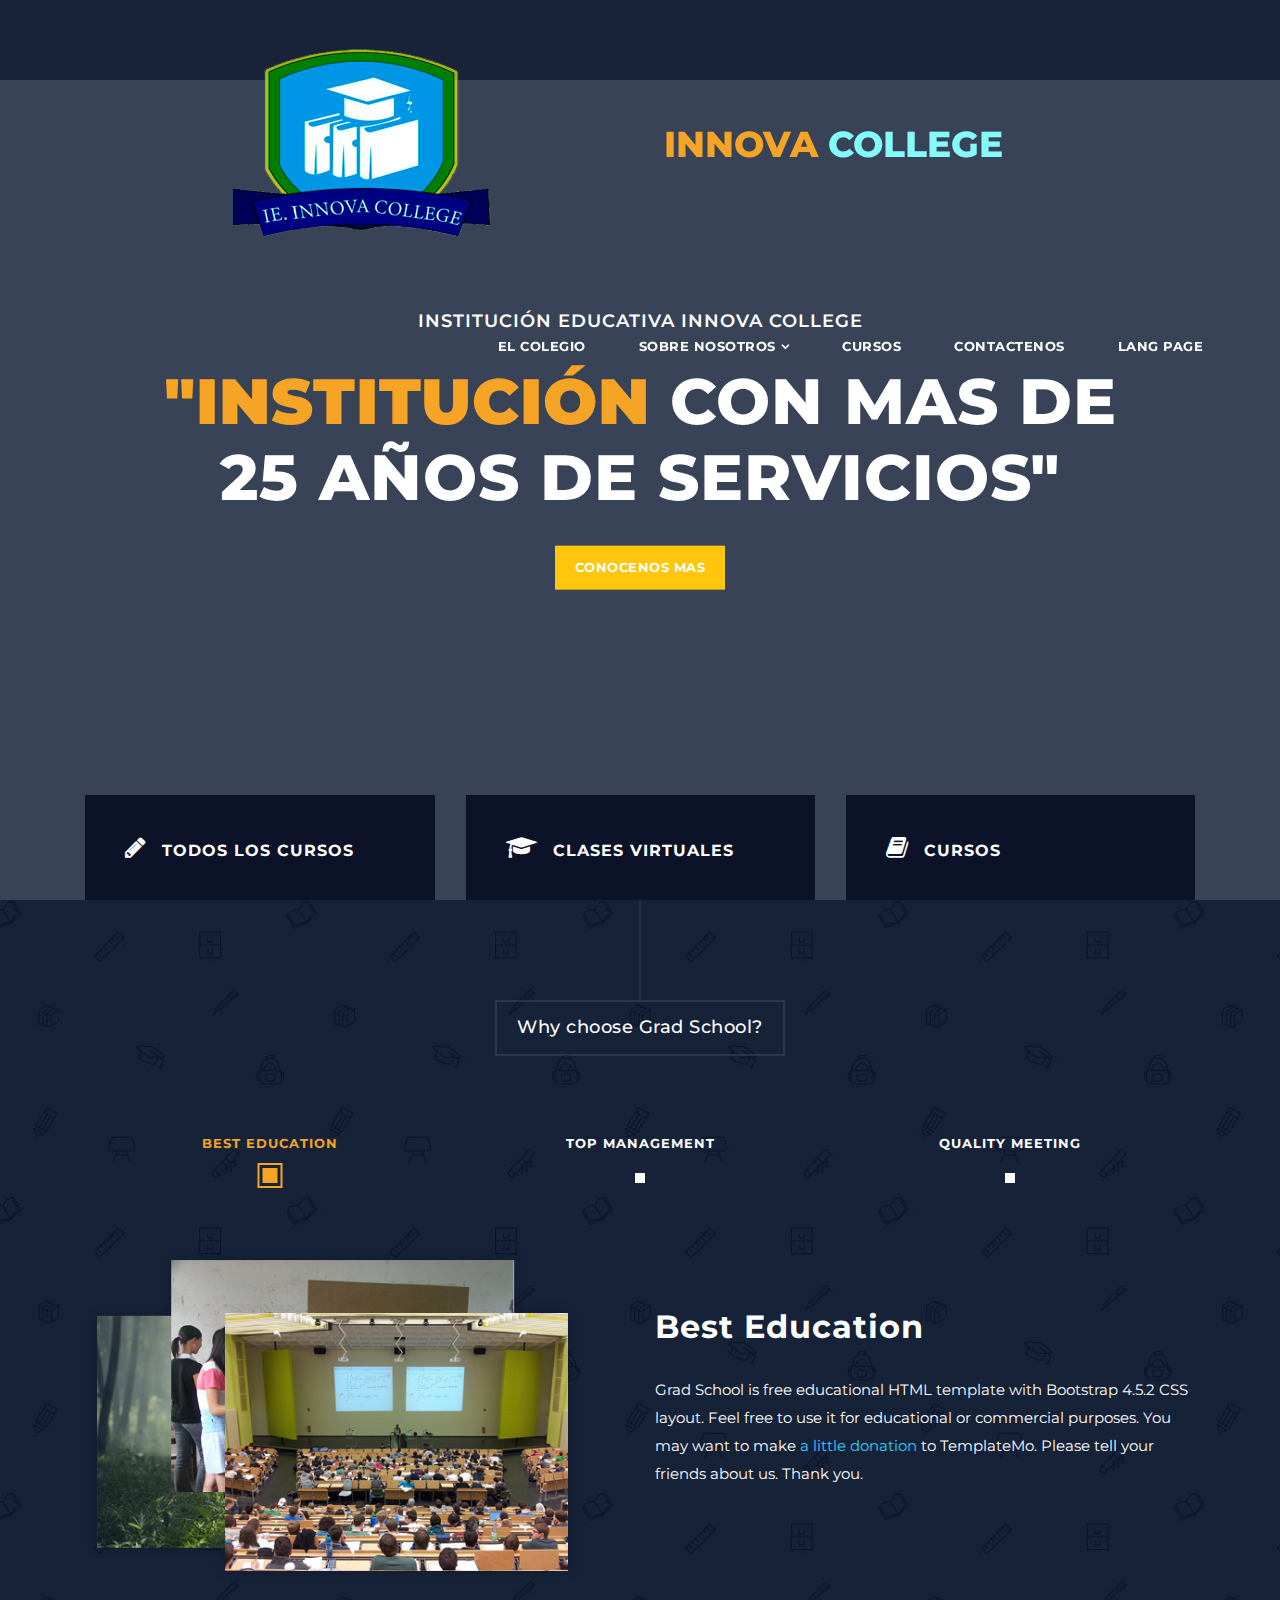
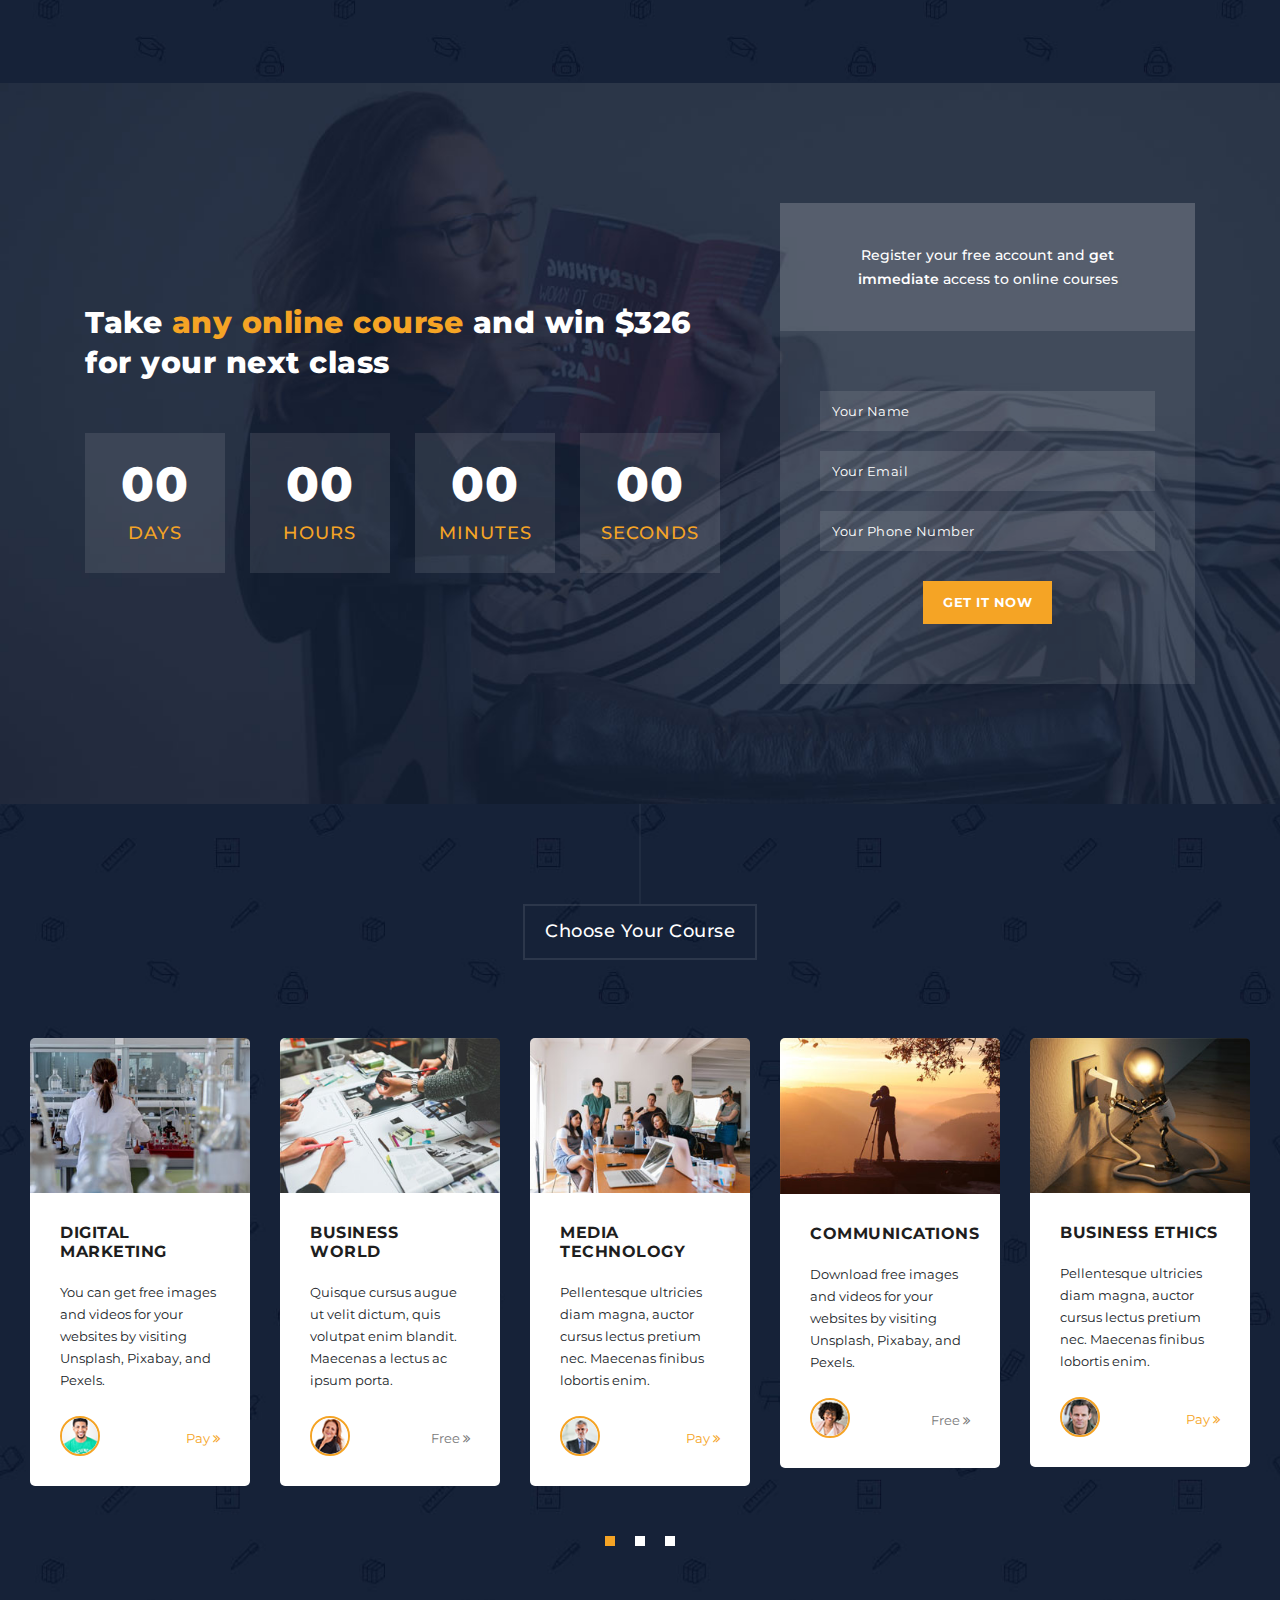
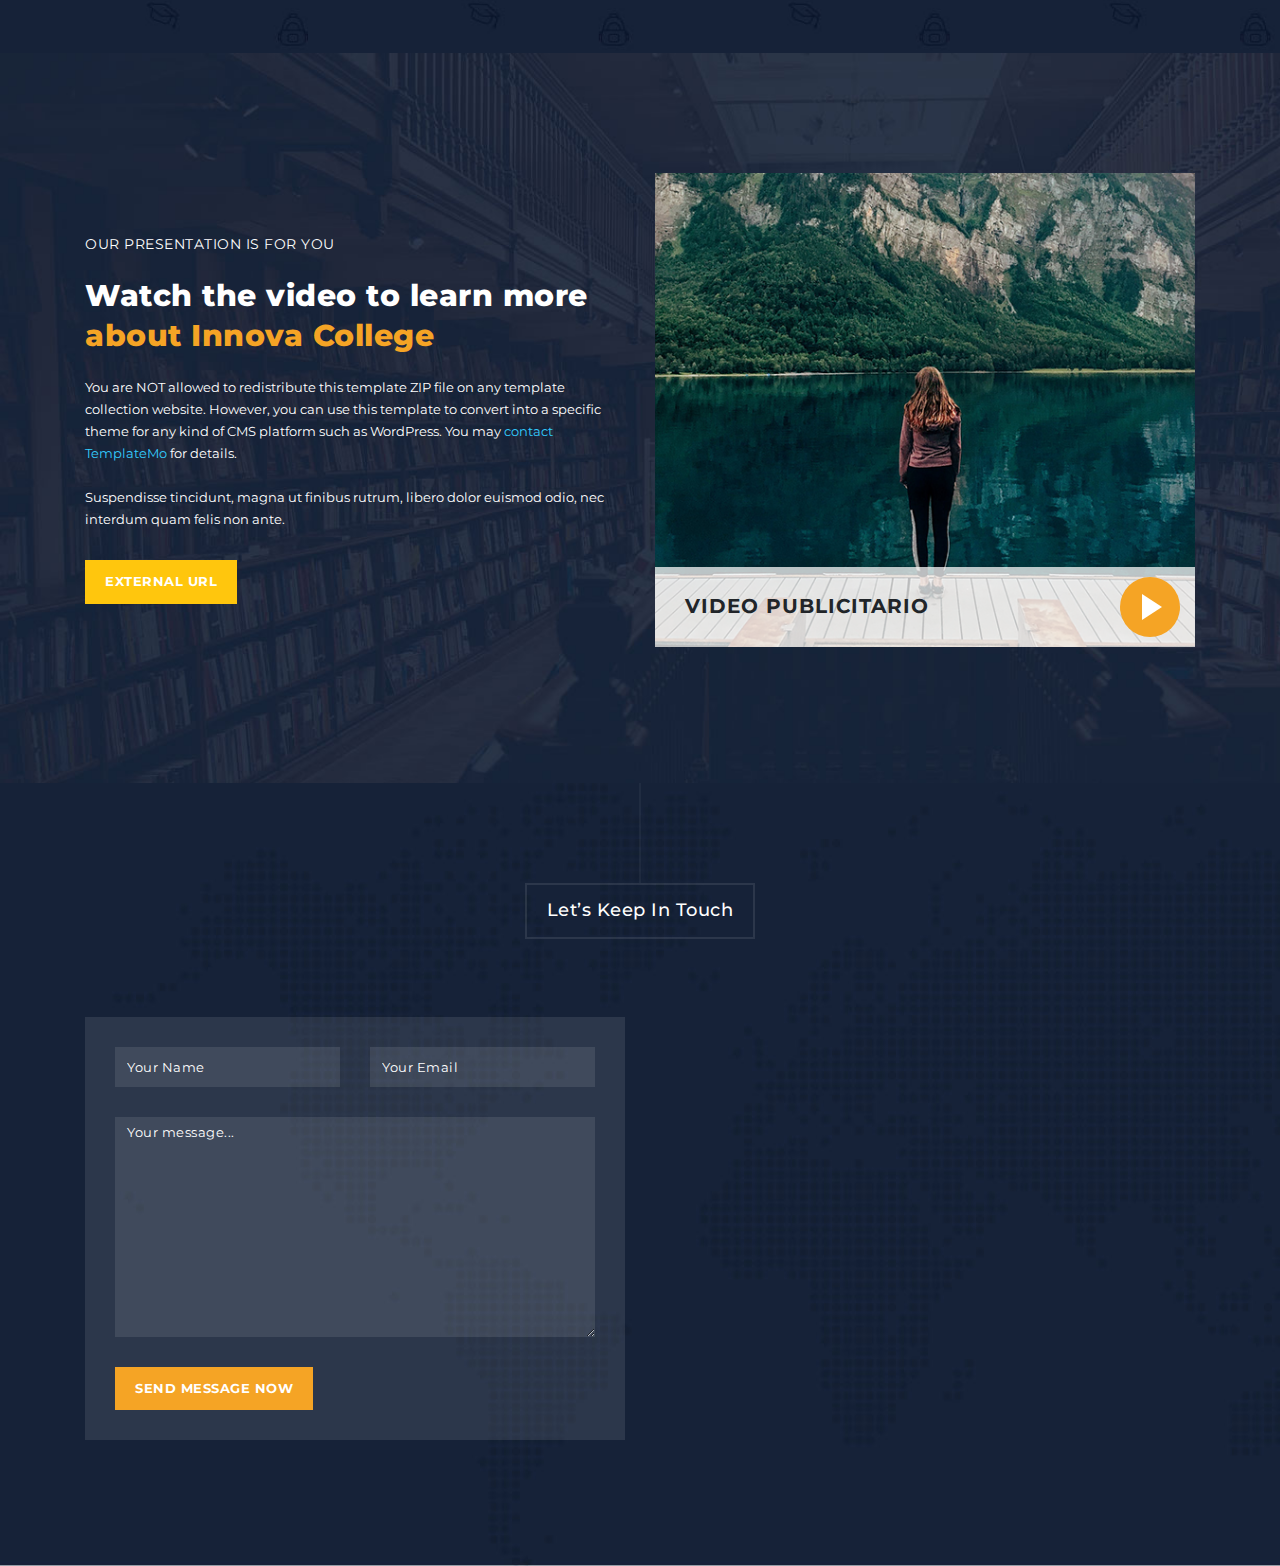
==== gradschool-main/index.html @ b99fb505 "versio1" ====
<!DOCTYPE html>
<html lang="es">

  <head>

    <meta charset="utf-8">
    <meta name="viewport" content="width=device-width, initial-scale=1, shrink-to-fit=no">
    <meta name="description" content="">
    <meta name="author" content="">
    <link href="https://fonts.googleapis.com/css?family=Montserrat:100,200,300,400,500,600,700,800,900" rel="stylesheet">

    <title>Innova College</title>
    
    <!-- Bootstrap core CSS -->
    <link href="vendor/bootstrap/css/bootstrap.min.css" rel="stylesheet">

    <!-- Additional CSS Files -->
    <link rel="stylesheet" href="assets/css/fontawesome.css">
    <link rel="stylesheet" href="assets/css/templatemo-grad-school.css">
    <link rel="stylesheet" href="assets/css/owl.css">
    <link rel="stylesheet" href="assets/css/lightbox.css">
<!--
    
TemplateMo 557 Grad School

https://templatemo.com/tm-557-grad-school

-->
  </head>

<body>

   
  <!--header-->
  <header class="main-header clearfix" role="header">
    <div class="logo">
      <img src="assets/images/logo.png" alt="logo" class="nav-brand">
      <a href="ProyeColegioInnova\index.html"><em>Innova</em> college</a>
    </div>
    <a href="#menu" class="menu-link"><i class="fa fa-bars"></i></a>
    <nav id="menu" class="main-nav" role="navigation">
      <ul class="main-menu">
        <li><a href="#section1">EL COLEGIO</a></li>
        <li class="has-submenu"><a href="#section2">SOBRE NOSOTROS</a>
          <ul class="sub-menu">
            <li><a href="#section2">¿QUIENES SOMOS?</a></li>
            <li><a href="#section3">¿QUE HACEMOS?</a></li>
            <li><a href="#section3">¿COMO FUNCIONA?</a></li>
            <li><a href="https://templatemo.com/about" rel="sponsored" class="external">OTROS</a></li>
          </ul>
        </li>
        <li><a href="#section4">CURSOS</a></li>
        <!-- <li><a href="#section5">Video</a></li> -->
        <li><a href="#section6">CONTACTENOS</a></li> 
        <li><a href="https://innnocollege.activehosted.com/admin/index.php?error_mesg=timeout&redir=aHR0cHM6Ly9pbm5ub2NvbGxlZ2UuYWN0aXZlaG9zdGVkLmNvbS9hcHAvZ2V0dGluZy1zdGFydGVk" class="external">Lang Page </a></li>
      </ul>
    </nav>
  </header>

  <!-- ***** Main Banner Area Start ***** -->
  <section class="section main-banner" id="top" data-section="section1">
      <video autoplay muted loop id="bg-video">
          <source src="assets/images/course-video.mp4" type="video/mp4" />
      </video>

      <div class="video-overlay header-text">
          <div class="caption">
              <h6>INSTITUCIÓN EDUCATIVA INNOVA COLLEGE</h6>
              <h2><em>"INSTITUCIÓN </em> con mas de 25 años de servicios"</h2>
              <div class="main-button">
                  <div class="scroll-to-section"><a href="#section2">Conocenos mas</a></div>
              </div>
          </div>
      </div>
  </section>
  <!-- ***** Main Banner Area End ***** -->


  <section class="features">
    <div class="container">
      <div class="row">
        <div class="col-lg-4 col-12">
          <div class="features-post">
            <div class="features-content">
              <div class="content-show">
                <h4><i class="fa fa-pencil"></i>Todos los Cursos</h4>
              </div>
              <div class="content-hide">
                <p>Curabitur id eros vehicula, tincidunt libero eu, lobortis mi. In mollis eros a posuere imperdiet. Donec maximus elementum ex. Cras convallis ex rhoncus, laoreet libero eu, vehicula libero.</p>
                <p class="hidden-sm">Curabitur id eros vehicula, tincidunt libero eu, lobortis mi. In mollis eros a posuere imperdiet.</p>
                <div class="scroll-to-section"><a href="#section2">Mas Información</a></div>
            </div>
            </div>
          </div>
        </div>
        <div class="col-lg-4 col-12">
          <div class="features-post second-features">
            <div class="features-content">
              <div class="content-show">
                <h4><i class="fa fa-graduation-cap"></i>Clases Virtuales</h4>
              </div>
              <div class="content-hide">
                <p>Curabitur id eros vehicula, tincidunt libero eu, lobortis mi. In mollis eros a posuere imperdiet. Donec maximus elementum ex. Cras convallis ex rhoncus, laoreet libero eu, vehicula libero.</p>
                <p class="hidden-sm">Curabitur id eros vehicula, tincidunt libero eu, lobortis mi. In mollis eros a posuere imperdiet.</p>
                <div class="scroll-to-section"><a href="#section3">Detalles</a></div>
            </div>
            </div>
          </div>
        </div>
        <div class="col-lg-4 col-12">
          <div class="features-post third-features">
            <div class="features-content">
              <div class="content-show">
                <h4><i class="fa fa-book"></i>Cursos</h4>
              </div>
              <div class="content-hide">
                <p>Curabitur id eros vehicula, tincidunt libero eu, lobortis mi. In mollis eros a posuere imperdiet. Donec maximus elementum ex. Cras convallis ex rhoncus, laoreet libero eu, vehicula libero.</p>
                <p class="hidden-sm">Curabitur id eros vehicula, tincidunt libero eu, lobortis mi. In mollis eros a posuere imperdiet.</p>
                <div class="scroll-to-section"><a href="#section4">Leer mas</a></div>
            </div>
            </div>
          </div>
        </div>
      </div>
    </div>
  </section>

  <section class="section why-us" data-section="section2">
    <div class="container">
      <div class="row">
        <div class="col-md-12">
          <div class="section-heading">
            <h2>Why choose Grad School?</h2>
          </div>
        </div>
        <div class="col-md-12">
          <div id='tabs'>
            <ul>
              <li><a href='#tabs-1'>Best Education</a></li>
              <li><a href='#tabs-2'>Top Management</a></li>
              <li><a href='#tabs-3'>Quality Meeting</a></li>
            </ul>
            <section class='tabs-content'>
              <article id='tabs-1'>
                <div class="row">
                  <div class="col-md-6">
                    <img src="assets/images/choose-us-image-01.png" alt="">
                  </div>
                  <div class="col-md-6">
                    <h4>Best Education</h4>
                    <p>Grad School is free educational HTML template with Bootstrap 4.5.2 CSS layout. Feel free to use it for educational or commercial purposes. You may want to make <a href="https://paypal.me/templatemo" target="_parent" rel="sponsored">a little donation</a> to TemplateMo. Please tell your friends about us. Thank you.</p>
                  </div>
                </div>
              </article>
              <article id='tabs-2'>
                <div class="row">
                  <div class="col-md-6">
                    <img src="assets/images/choose-us-image-02.png" alt="">
                  </div>
                  <div class="col-md-6">
                    <h4>Top Level</h4>
                    <p>You can modify this HTML layout by editing contents and adding more pages as you needed. Since this template has options to add dropdown menus, you can put many HTML pages.</p> 
                    <p>Suspendisse tincidunt, magna ut finibus rutrum, libero dolor euismod odio, nec interdum quam felis non ante.</p>
                  </div>
                </div>
              </article>
              <article id='tabs-3'>
                <div class="row">
                  <div class="col-md-6">
                    <img src="assets/images/choose-us-image-03.png" alt="">
                  </div>
                  <div class="col-md-6">
                    <h4>Quality Meeting</h4>
                    <p>You are NOT allowed to redistribute this template ZIP file on any template collection website. However, you can use this template to convert into a specific theme for any kind of CMS platform such as WordPress. For more information, you shall <a rel="nofollow" href="https://templatemo.com/contact" target="_parent">contact TemplateMo</a> now.</p>
                  </div>
                </div>
              </article>
            </section>
          </div>
        </div>
      </div>
    </div>
  </section>

  <section class="section coming-soon" data-section="section3">
    <div class="container">
      <div class="row">
        <div class="col-md-7 col-xs-12">
          <div class="continer centerIt">
            <div>
              <h4>Take <em>any online course</em> and win $326 for your next class</h4>
              <div class="counter">

                <div class="days">
                  <div class="value">00</div>
                  <span>Days</span>
                </div>

                <div class="hours">
                  <div class="value">00</div>
                  <span>Hours</span>
                </div>

                <div class="minutes">
                  <div class="value">00</div>
                  <span>Minutes</span>
                </div>

                <div class="seconds">
                  <div class="value">00</div>
                  <span>Seconds</span>
                </div>

              </div>
            </div>
          </div>
        </div>
        <div class="col-md-5">
          <div class="right-content">
            <div class="top-content">
              <h6>Register your free account and <em>get immediate</em> access to online courses</h6>
            </div>
            <form id="contact" action="" method="get">
              <div class="row">
                <div class="col-md-12">
                  <fieldset>
                    <input name="name" type="text" class="form-control" id="name" placeholder="Your Name" required="">
                  </fieldset>
                </div>
                <div class="col-md-12">
                  <fieldset>
                    <input name="email" type="text" class="form-control" id="email" placeholder="Your Email" required="">
                  </fieldset>
                </div>
                <div class="col-md-12">
                  <fieldset>
                    <input name="phone-number" type="text" class="form-control" id="phone-number" placeholder="Your Phone Number" required="">
                  </fieldset>
                </div>
                <div class="col-md-12">
                  <fieldset>
                    <button type="submit" id="form-submit" class="button">Get it now</button>
                  </fieldset>
                </div>
              </div>
            </form>
          </div>
        </div>
      </div>
    </div>
  </section>

  <section class="section courses" data-section="section4">
    <div class="container-fluid">
      <div class="row">
        <div class="col-md-12">
          <div class="section-heading">
            <h2>Choose Your Course</h2>
          </div>
        </div>
        <div class="owl-carousel owl-theme">
          <div class="item">
            <img src="assets/images/courses-01.jpg" alt="Course #1">
            <div class="down-content">
              <h4>Digital Marketing</h4>
              <p>You can get free images and videos for your websites by visiting Unsplash, Pixabay, and Pexels.</p>
              <div class="author-image">
                <img src="assets/images/author-01.png" alt="Author 1">
              </div>
              <div class="text-button-pay">
                <a href="#">Pay <i class="fa fa-angle-double-right"></i></a>
              </div>
            </div>
          </div>
          <div class="item">
            <img src="assets/images/courses-02.jpg" alt="Course #2">
            <div class="down-content">
              <h4>Business World</h4>
              <p>Quisque cursus augue ut velit dictum, quis volutpat enim blandit. Maecenas a lectus ac ipsum porta.</p>
              <div class="author-image">
                <img src="assets/images/author-02.png" alt="Author 2">
              </div>
              <div class="text-button-free">
                <a href="#">Free <i class="fa fa-angle-double-right"></i></a>
              </div>
            </div>
          </div>
          <div class="item">
            <img src="assets/images/courses-03.jpg" alt="Course #3">
            <div class="down-content">
              <h4>Media Technology</h4>
              <p>Pellentesque ultricies diam magna, auctor cursus lectus pretium nec. Maecenas finibus lobortis enim.</p>
              <div class="author-image">
                <img src="assets/images/author-03.png" alt="Author 3">
              </div>
              <div class="text-button-pay">
                <a href="#">Pay <i class="fa fa-angle-double-right"></i></a>
              </div>
            </div>
          </div>
          <div class="item">
            <img src="assets/images/courses-04.jpg" alt="Course #4">
            <div class="down-content">
              <h4>Communications</h4>
              <p>Download free images and videos for your websites by visiting Unsplash, Pixabay, and Pexels.</p>
              <div class="author-image">
                <img src="assets/images/author-04.png" alt="Author 4">
              </div>
              <div class="text-button-free">
                <a href="#">Free <i class="fa fa-angle-double-right"></i></a>
              </div>
            </div>
          </div>
          <div class="item">
            <img src="assets/images/courses-05.jpg" alt="">
            <div class="down-content">
              <h4>Business Ethics</h4>
              <p>Pellentesque ultricies diam magna, auctor cursus lectus pretium nec. Maecenas finibus lobortis enim.</p>
              <div class="author-image">
                <img src="assets/images/author-05.png" alt="">
              </div>
              <div class="text-button-pay">
                <a href="#">Pay <i class="fa fa-angle-double-right"></i></a>
              </div>
            </div>
          </div>
          <div class="item">
            <img src="assets/images/courses-01.jpg" alt="">
            <div class="down-content">
              <h4>Photography</h4>
              <p>Quisque cursus augue ut velit dictum, quis volutpat enim blandit. Maecenas a lectus ac ipsum porta.</p>
              <div class="author-image">
                <img src="assets/images/author-01.png" alt="">
              </div>
              <div class="text-button-free">
                <a href="#">Free <i class="fa fa-angle-double-right"></i></a>
              </div>
            </div>
          </div>
          <div class="item">
            <img src="assets/images/courses-02.jpg" alt="">
            <div class="down-content">
              <h4>Web Development</h4>
              <p>Pellentesque ultricies diam magna, auctor cursus lectus pretium nec. Maecenas finibus lobortis enim.</p>
              <div class="author-image">
                <img src="assets/images/author-02.png" alt="">
              </div>
              <div class="text-button-free">
                <a href="#">Free <i class="fa fa-angle-double-right"></i></a>
              </div>
            </div>
          </div>
          <div class="item">
            <img src="assets/images/courses-03.jpg" alt="">
            <div class="down-content">
              <h4>Learn HTML CSS</h4>
              <p>You can get free images and videos for your websites by visiting Unsplash, Pixabay, and Pexels.</p>
              <div class="author-image">
                <img src="assets/images/author-03.png" alt="">
              </div>
              <div class="text-button-pay">
                <a href="#">Pay <i class="fa fa-angle-double-right"></i></a>
              </div>
            </div>
          </div>
          <div class="item">
            <img src="assets/images/courses-04.jpg" alt="">
            <div class="down-content">
              <h4>Social Media</h4>
              <p>Pellentesque ultricies diam magna, auctor cursus lectus pretium nec. Maecenas finibus lobortis enim.</p>
              <div class="author-image">
                <img src="assets/images/author-04.png" alt="">
              </div>
              <div class="text-button-pay">
                <a href="#">Pay <i class="fa fa-angle-double-right"></i></a>
              </div>
            </div>
          </div>
          <div class="item">
            <img src="assets/images/courses-05.jpg" alt="">
            <div class="down-content">
              <h4>Digital Arts</h4>
              <p>Quisque cursus augue ut velit dictum, quis volutpat enim blandit. Maecenas a lectus ac ipsum porta.</p>
              <div class="author-image">
                <img src="assets/images/author-05.png" alt="">
              </div>
              <div class="text-button-free">
                <a href="#">Free <i class="fa fa-angle-double-right"></i></a>
              </div>
            </div>
          </div>
          <div class="item">
            <img src="assets/images/courses-01.jpg" alt="">
            <div class="down-content">
              <h4>Media Streaming</h4>
              <p>Pellentesque ultricies diam magna, auctor cursus lectus pretium nec. Maecenas finibus lobortis enim.</p>
              <div class="author-image">
                <img src="assets/images/author-01.png" alt="">
              </div>
              <div class="text-button-pay">
                <a href="#">Pay <i class="fa fa-angle-double-right"></i></a>
              </div>
            </div>
          </div>
        </div>
      </div>
    </div>
  </section>
  

  <section class="section video" data-section="section5">
    <div class="container">
      <div class="row">
        <div class="col-md-6 align-self-center">
          <div class="left-content">
            <span>our presentation is for you</span>
            <h4>Watch the video to learn more <em>about Innova College</em></h4>
            <p>You are NOT allowed to redistribute this template ZIP file on any template collection website. However, you can use this template to convert into a specific theme for any kind of CMS platform such as WordPress. You may <a rel="nofollow" href="https://templatemo.com/contact" target="_parent">contact TemplateMo</a> for details.
            <br><br>Suspendisse tincidunt, magna ut finibus rutrum, libero dolor euismod odio, nec interdum quam felis non ante.</p>
            <div class="main-button"><a rel="nofollow" href="https://fb.com/templatemo" target="_parent">External URL</a></div>
          </div>
        </div>
        <div class="col-md-6">
          <article class="video-item">
            <div class="video-caption">
              <h4>Video Publicitario</h4>
            </div>
            <figure>
              <a href="assets/images/cole-video.mp4" type="video/mp4" class="play"><img src="assets/images/main-thumb.png"></a>
            </figure>
          </article>
        </div>
      </div>
    </div>
  </section>

  <section class="section contact" data-section="section6">
    <div class="container">
      <div class="row">
        <div class="col-md-12">
          <div class="section-heading">
            <h2>Let’s Keep In Touch</h2>
          </div>
        </div>
        <div class="col-md-6">
        
        <!-- Do you need a working HTML contact-form script?
                	
                    Please visit https://templatemo.com/contact page -->
                    
          <form id="contact" action="" method="post">
            <div class="row">
              <div class="col-md-6">
                  <fieldset>
                    <input name="name" type="text" class="form-control" id="name" placeholder="Your Name" required="">
                  </fieldset>
                </div>
                <div class="col-md-6">
                  <fieldset>
                    <input name="email" type="text" class="form-control" id="email" placeholder="Your Email" required="">
                  </fieldset>
                </div>
              <div class="col-md-12">
                <fieldset>
                  <textarea name="message" rows="6" class="form-control" id="message" placeholder="Your message..." required=""></textarea>
                </fieldset>
              </div>
              <div class="col-md-12">
                <fieldset>
                  <button type="submit" id="form-submit" class="button">Send Message Now</button>
                </fieldset>
              </div>
            </div>
          </form>
        </div>
        <div class="col-md-6">
          <div id="map">
            <iframe src="https://maps.google.com/maps?q=Av.+L%C3%BAcio+Costa,+Rio+de+Janeiro+-+RJ,+Brazil&t=&z=13&ie=UTF8&iwloc=&output=embed" width="100%" height="422px" frameborder="0" style="border:0" allowfullscreen></iframe>
          </div>
        </div>
      </div>
    </div>
  </section>


  <!-- Scripts -->
  <!-- Bootstrap core JavaScript -->
    <script src="vendor/jquery/jquery.min.js"></script>
    <script src="vendor/bootstrap/js/bootstrap.bundle.min.js"></script>

    <script src="assets/js/isotope.min.js"></script>
    <script src="assets/js/owl-carousel.js"></script>
    <script src="assets/js/lightbox.js"></script>
    <script src="assets/js/tabs.js"></script>
    <script src="assets/js/video.js"></script>
    <script src="assets/js/slick-slider.js"></script>
    <script src="assets/js/custom.js"></script>
    <script>
        //according to loftblog tut
        $('.nav li:first').addClass('active');

        var showSection = function showSection(section, isAnimate) {
          var
          direction = section.replace(/#/, ''),
          reqSection = $('.section').filter('[data-section="' + direction + '"]'),
          reqSectionPos = reqSection.offset().top - 0;

          if (isAnimate) {
            $('body, html').animate({
              scrollTop: reqSectionPos },
            800);
          } else {
            $('body, html').scrollTop(reqSectionPos);
          }

        };

        var checkSection = function checkSection() {
          $('.section').each(function () {
            var
            $this = $(this),
            topEdge = $this.offset().top - 80,
            bottomEdge = topEdge + $this.height(),
            wScroll = $(window).scrollTop();
            if (topEdge < wScroll && bottomEdge > wScroll) {
              var
              currentId = $this.data('section'),
              reqLink = $('a').filter('[href*=\\#' + currentId + ']');
              reqLink.closest('li').addClass('active').
              siblings().removeClass('active');
            }
          });
        };

        $('.main-menu, .scroll-to-section').on('click', 'a', function (e) {
          if($(e.target).hasClass('external')) {
            return;
          }
          e.preventDefault();
          $('#menu').removeClass('active');
          showSection($(this).attr('href'), true);
        });

        $(window).scroll(function () {
          checkSection();
        });
    </script>
</body>
</html>
---- gradschool-main/assets/css/templatemo-grad-school.css ----
/*
    
TemplateMo 557 Grad School

https://templatemo.com/tm-557-grad-school

*/


@import url(fontawesome.css);
@import url("<link href="https://fonts.googleapis.com/css?family=Montserrat:100,200,300,400,500,600,700,800,900" rel="stylesheet">");
body {
    font-family: 'Montserrat', sans-serif;
}

/* Basic */

a {
	color: #3CF;
    text-decoration: none;
}

a:hover {
	color: #FC3;
    text-decoration: none;
}

ul {
    padding: 0px;
    margin: 0px;
    list-style: none;
}

p {
    font-size: 13px;
    line-height: 22px;
}


.section-heading {
    text-align: center;
    margin-bottom: 70px;
}

.section-heading h2:before {
    width: 1px;
    height: 100px;
    background-color: rgba(250,250,250,0.1);
    position: absolute;
    top: -102px;
    content: '';
    left: 50%;
    transform: translate(-50%);
}

.section-heading h2 {
    margin-top: 100px;
    position: relative;
    font-size: 18px;
    font-weight: 500;
    color: #fff;
    letter-spacing: 0.5px;
    display: inline-block;
    padding: 15px 20px;
    border: 2px solid rgba(250,250,250,0.1);
}


/* Buttons */

.main-button a {
    background-color: #ffc60d;
    color: rgb(255, 255, 255);
    font-size: 13px;
    text-transform: uppercase;
    letter-spacing: 0.5px;
    font-weight: 700;
    padding: 12px 20px;
    display: inline-block;
    outline: none;
}

a.menu-link { display: none; }

@media screen and (max-width: 950px) {
  a.menu-link {
    float: right;
    display: block;
    font-size: 36px;
    color: #fff;
    padding-right: 30px;
    padding-top: 15px;
  }
  nav[role="navigation"] {
    clear: both;
    -webkit-transition: all 0.3s ease-out;
    -moz-transition: all 0.3s ease-out;
    -ms-transition: all 0.3s ease-out;
    -o-transition: all 0.3s ease-out;
    transition: all 0.3s ease-out;
  }
  .js nav[role="navigation"] {
    overflow: hidden;
    max-height: 0;
  }
  nav[role="navigation"].active {
    max-height: 20em;
    height: 20em;
    overflow-y: scroll;
  }
  nav[role="navigation"] ul {
    top: 0;
    width: 100%;
    position: relative;
    margin: 0;
    padding: 0;
    border-top: 1px solid rgba(250,250,250,0.25);
    background-color: rgba(22,34,57,0.99);
  }
  nav[role="navigation"] li a {
    display: block;
    padding: 15px 0px;
    border-bottom: 1px solid rgba(250,250,250,0.25);
    text-align: center;
    color: #fff;
    font-size: 13px;
    text-transform: uppercase;
    font-weight: 700;
    line-height: 1.5;
  }
  nav[role="navigation"] li:hover a,
  nav[role="navigation"] li.active a {
      color: #fffb00;
  }
  
  .nav-brand{
    width: 300px;
}

  @media screen and (min-width: 951px) {
    .js nav[role="navigation"] {
      max-height: none;
    }

    nav[role="navigation"] li {
      display: inline-block;
      margin: 0 0.25em;
    }
    nav[role="navigation"] li a {
      border: 0;
    }
  }
}

/* Header */

@media screen and (max-width: 1050px) {
  .main-header .logo {
      padding-left: 30px!important;
  }

  .main-menu {
      padding-right: 30px!important;
  }

  .main-menu li {
      margin-left: 5px!important;
  }
}

.main-header {
    background-color: rgba(22,34,57,0.95);
    height: 80px;
    position: fixed;
    z-index: 12;
    width: 100%;
    top: 0;
}

.main-header .logo {
    float: left;
    line-height: 80px;
    padding-left: 60px;
}

.main-header .logo a {
    font-size: 36px;
    text-transform: uppercase;
    font-weight: 800;
    color: rgb(133, 250, 250);
}
.main-header .logo a em {
    font-style: normal;
    color: #f5a425;
}

.main-menu {
    float: right;
    padding-right: 60px;
}

.main-menu li {
    display: inline-block;
    line-height: 79px;
    margin-left: 15px;
    position: relative;
}

.main-menu li:first-child {
    margin-left: 0px;
}

.main-menu li a {
    padding: 10px 15px;
    font-size: 13px;
    text-transform: uppercase;
    letter-spacing: 0.5px;
    font-weight: 700;
    color: #fff;
    border: 2px solid transparent;
    transition: all 0.5s;
}

.main-menu li.has-submenu a:after {
    content: '\f107';
    font-family: "FontAwesome";
    margin-left: 5px;
}

.main-menu li.has-submenu ul li a:after {
    display: none;
}

.main-menu li .sub-menu {
    position: absolute;
    width: 160px;
    background-color: #18233a;
    opacity: 0;
    visibility: hidden;
    transition: all 0.5s;
}

.main-menu li:hover .sub-menu {
    opacity: 1;
    visibility: visible;
}

.main-menu li .sub-menu li {
    display: block;
    line-height: 20px;
    margin-left: 0px;
    margin-bottom: 15px;
    padding-bottom: 15px;
    border-bottom: 1px solid #121b2f;
}

.main-menu li .sub-menu li:first-child {
    padding-top: 15px;
}

.main-menu li .sub-menu li:last-child {
    margin-bottom: 0px;
    border-bottom: none;
}

.main-menu li .sub-menu li a {
    font-size: 12px;
    font-weight: 500;
    padding: 0px 15px;
    letter-spacing: 0.5px;
    border: none;
    transition: all 0.5s;
}

.main-menu li .sub-menu li a:hover {
    color: #ffee00;
    border: none;
}

.main-nav li:hover a,
.main-nav li.active a {
    border: 2px solid #4bfb15;
}

@media (max-width: 950px) {
  .main-nav li:hover a,
  .main-nav li.active a {
    border: 2px solid transparent;
    border-bottom: 1px solid rgba(250,250,250,0.25);
  }
}


/* Slider */

.main-banner {
  position: relative;
  max-height: 100%;
  overflow: hidden;
  margin-bottom: -7px;
}

#bg-video {
    min-width: 100%;
    min-height: 100vh;
    max-width: 100%;
    max-height: 100vh;
    object-fit: cover;
    z-index: -1;
}

#bg-video::-webkit-media-controls {
    display: none !important;
}

.video-overlay {
    position: absolute;
    background-color: rgba(22,34,57,0.85);
    top: 0;
    left: 0;
    bottom: 7px;
    width: 100%;
}

.main-banner .caption {
  text-align: center;
  position: absolute;
  width: 80%;
  left: 50%;
  top: 50%;
  transform: translate(-50%,-50%);
}

.main-banner .caption h6 {
  margin-top: 0px;
  font-size: 18px;
  text-transform: uppercase;
  font-weight: 600;
  color: #fff;
  letter-spacing: 1px;
}

.main-banner .caption h2 {
  margin-top: 30px;
  margin-bottom: 30px;
  font-size: 64px;
  text-transform: uppercase;
  font-weight: 800;
  color: #fff;
  letter-spacing: 1px;
}

.main-banner .caption h2 em {
  font-style: normal;
  color: #f5a425;
  font-weight: 900;
}

@media screen and (max-width: 1180px) {

  .main-banner .caption h6 {
    font-weight: 500;
  }

  .main-banner .caption h2 {
    font-size: 58px;
  }

}
@media screen and (max-width: 767px) {

  .main-banner .caption h6 {
    font-weight: 500;
  }

  .main-banner .caption h2 {
    font-size: 36px;
  }

}


/* Features */

section.features .col-4 {
    padding-left: 0px;
    padding-right: 0px;
}

.features-post {
  position: relative;
  margin-bottom: 0px;
}

.features-thumb {
  overflow: hidden;
  position: relative;
}

.features-thumb img {
  width: 100%;
}

.features-content {
  position: absolute;
  bottom: 0;
  left: 0;
  width: 100%;
  background-color: #0c1228;
  color: #fff;
  padding: 40px;
}

.features-content:hover {
    background-color: #f5a425;
    box-shadow: 0px 0px 30px rgba(0,0,0,0.5);
}

.features-content h4 {
    font-size: 16px;
    text-transform: uppercase;
    font-weight: 700;
    color: #fff;
    letter-spacing: 1px;
    margin-bottom: 0px;
}

.features-content h4 i {
    margin-right: 15px;
    font-size: 24px;
}

.features-content p {
    margin-bottom: 0px;
}

.features-content a {
  margin-top: 15px;
  display: inline-block;
  text-transform: uppercase;
  color: #fff;
  letter-spacing: 0.5px;
  font-weight: 700;
  font-size: 14px;
  border-bottom: 2px solid #fff;
}

.features-content p.hidden-sm {
  display: none;
}

.second-features,
.third-features {
    border-left: 1px solid rgba(250,250,250,0.1);
}

.content-hide {
  margin-top: 15px;
  display: none;
}

.content-hide p {
  color: #fff;
}

@media screen and (max-width: 767px) {

  .features-content {
    padding: 15px;
  }
  .features-content h4 i {
    display: block;
    margin-bottom: 10px;
  }
  .features-content h4 {
    font-size: 14px;
  }
  .features-content p {
    display: none;
  }
  .features-content p.hidden-sm {
    display: block;
  }
  .features-content a {
    letter-spacing: 0px;
    font-size: 13px;
    font-weight: 600;
  }

}



/* Why Choosing Us */

section.why-us {
    background-image: url(../images/choosing-bg.jpg);
    background-color: #172238;
    background-repeat: no-repeat;
    background-size: cover;
    padding-bottom: 100px;
}

#tabs {
  text-align: center;
}
#tabs ul {
  margin: 0;
  padding: 0;
  -webkit-column-count: 3;
  -moz-column-count: 3;
  column-count: 3;
  -webkit-column-gap: 0;
  -moz-column-gap: 0;
  column-gap: 0;
}
#tabs ul::after {
  clear: both;
  content: "";
  display: table;
}
#tabs ul li {
  display: block;
  font-weight: 400;
  font-size: 1.2em;
  letter-spacing: 1px;
  text-align: center;
}
#tabs ul li a {
  display: block;
  font-size: 13px;
  font-weight: 700;
  letter-spacing: 1px;
  cursor: pointer;
  outline: 0;
  padding-bottom: 30px;
  color: #fff;
  text-decoration: none;
  text-transform: uppercase;
  position: relative;
}
#tabs ul li a:after {
    transition: all 0.3s;
    width: 10px;
    height: 10px;
    background-color: #fff;
    content: '';
    position: absolute;
    left: 50%;
    transform: translate(-50%);
    bottom: 0;
}
#tabs ul li a:before {
    transition: all 0.3s;
    width: 25px;
    height: 25px;
    border: 2px solid transparent;
    background-color: transparent;
    content: '';
    position: absolute;
    left: 50%;
    transform: translate(-50%);
    bottom: -5px;
}
#tabs ul li span {
  display: block;
  margin-bottom: 0.75em;
}
#tabs ul .ui-tabs-active {
}
#tabs ul .ui-tabs-active a {
  color: #f5a425;
}
#tabs ul .ui-tabs-active a:after {
  background-color: #f5a425;
  width: 15px;
  height: 15px;
}
#tabs ul .ui-tabs-active a:before {
  border-color: #f5a425;
}
#tabs h4 {
    margin-top: 60px;
    font-size: 32px;
    font-weight: 700;
    letter-spacing: 1px;
    color: #fff;
    margin-bottom: 30px;
}

#tabs p {
    color: #fff;
    font-size: 15px;
    line-height: 28px;
}

.tabs-content {
    margin-top: 60px;
    text-align: left;
}

@media screen and (max-width: 767px) {
  
  .tabs-content {
      text-align: center;
  }

}

.tabs-content img {
    width: 100%;
    overflow: hidden;
    padding-right: 45px;
}

@media screen and (max-width: 767px) {

  .tabs-content img {
      padding-right: 0px;
  }

}


/* Coming Soon */

section.coming-soon {
    background-image: url(../images/coming-soon-bg.jpg);
    background-repeat: no-repeat;
    background-size: cover;
    background-color: #172238;
    padding: 120px 0px;
}

section.coming-soon .continer .counter div {
  display: inline-block;
}
section.coming-soon .continer h4 {
    margin-top: 100px;
    font-size: 30px;
    color: #fff;
    font-weight: 800;
    letter-spacing: 0.5px;
    line-height: 40px;
    margin-bottom: 50px;
}
section.coming-soon .continer h4 em {
    font-style: normal;
    color: #f5a425;
}

@media screen and (max-width: 767px) {

  section.coming-soon .continer h4 {
    text-align: center;
  }

}

section.coming-soon .continer .counter .days,
section.coming-soon .continer .counter .hours,
section.coming-soon .continer .counter .minutes,
section.coming-soon .continer .counter .seconds {
  width: 22%;
  height: 140px;
  float: left;
  text-align: center;
  font-size: 48px;
  font-weight: 800;
  letter-spacing: 1px;
  color: #fff;
  background-color: rgba(250,250,250,0.1);
}
@media screen and (max-width: 992px) {

  section.coming-soon .continer .counter .days,
  section.coming-soon .continer .counter .hours,
  section.coming-soon .continer .counter .minutes,
  section.coming-soon .continer .counter .seconds {
    font-size: 26px;
  }

  section.coming-soon .continer .counter .days .value,
  section.coming-soon .continer .counter .hours .value,
  section.coming-soon .continer .counter .minutes .value,
  section.coming-soon .continer .counter .seconds .value {
      margin-top: 40px!important;
  }

  section.coming-soon .continer .counter span {
      font-size: 14px!important;
  }

}
section.coming-soon .continer .counter .days,
section.coming-soon .continer .counter .hours,
section.coming-soon .continer .counter .minutes {
    margin-right: 4%;
}
section.coming-soon .continer .counter .days .value,
section.coming-soon .continer .counter .hours .value,
section.coming-soon .continer .counter .minutes .value,
section.coming-soon .continer .counter .seconds .value {
    margin-top: 15px;
    display: block;
    width: 100%;
}

section.coming-soon .continer .counter span {
    font-size: 18px;
    text-transform: uppercase;
    color: #f5a425;
    font-weight: 500;
    letter-spacing: 1px;
    margin-top: 0px;
    display: block;
}

section.coming-soon .right-content {
    margin-left: 30px;
}

@media screen and (max-width: 767px) {

  section.coming-soon .right-content {
      margin-top: 60px;
      margin-left: 0px;
  }

}

section.coming-soon .top-content {
    margin-bottom: -8px;
}

section.coming-soon .top-content h6 {
    font-size: 14px;
    color: #fff;
    background-color: rgba(250,250,250,0.2);
    padding: 40px;
    text-align: center;
    line-height: 24px;
}

section.coming-soon .top-content h6 em {
    font-style: normal;
    font-weight: 600;
}

section.coming-soon form {
    background-color: rgba(250,250,250,0.1);
    padding: 60px 40px;
    width: 100%;
    text-align: center;
}

section.coming-soon form input {
    width: 100%;
    height: 40px;
    background-color: rgba(250,250,250,0.1);
    border-radius: 0px;
    border: none;
    outline: none;
    color: #fff;
    font-size: 13px;
    margin-bottom: 20px;
    letter-spacing: 0.5px;
}

section.coming-soon form input:focus {
    outline: none;
    border: none;
    box-shadow: none;
    color: #fff;
    background-color: rgba(250,250,250,0.1);
}

section.coming-soon form::placeholder { color: #fff }
section.coming-soon form input::placeholder { color: #fff; }
section.coming-soon form input::placeholder { color: #fff; }

section.coming-soon form button {
    margin-top: 10px;
    background-color: #f5a425;
    color: #fff;
    font-size: 13px;
    text-transform: uppercase;
    letter-spacing: 0.5px;
    font-weight: 700;
    padding: 12px 20px;
    display: inline-block;
    outline: none;
    box-shadow: none;
    border: none;
}



/* Courses */

section.courses {
    background-image: url(../images/choosing-bg.jpg);
    background-repeat: no-repeat;
    background-size: cover;
    background-color: #172238;
    padding-bottom: 100px;
    padding: 0px 30px 100px 30px;
}

section.courses .item img {
    border-top-right-radius: 5px;
    border-top-left-radius: 5px;
}

section.courses .item .down-content {
    padding: 30px;
    background-color: #fff;
    border-bottom-right-radius: 5px;
    border-bottom-left-radius: 5px;
}

section.courses .item .down-content h4 {
    font-size: 16px;
    text-transform: uppercase;
    color: #1e1e1e;
    letter-spacing: 0.5px;
    font-weight: 700;
    margin-top: 0px;
    margin-bottom: 20px;
}

section.courses .item .down-content p {
    margin-bottom: 25px;
}

section.courses .item .down-content img {
    width: 40px;
    border: 2px solid #f5a425;
    border-radius: 50%;
    text-align: left;
    display: inline-block;
}

section.courses .item .down-content .text-button-pay {
    float: right;
    display: inline-block;
    margin-top: -30px;
}

section.courses .item .down-content .text-button-pay a {
    color: #f5a425;
    font-size: 13px;
}

section.courses .item .down-content .text-button-free {
    float: right;
    display: inline-block;
    margin-top: -30px;
}

section.courses .item .down-content .text-button-free a {
    color: #7a7a7a;
    font-size: 13px;
}

section.courses .owl-carousel .owl-nav {
    display: none;
}

section.courses .owl-carousel .owl-dots {
    text-align: center;
}

section.courses .owl-carousel button.owl-dot {
    width: 10px;
    height: 10px;
    background-color: #fff;
    margin: 50px 10px 0px 10px;
    outline: none;
}
section.courses .owl-carousel button.active {
    background-color: #f5a425;
}





/* Video */

section.video {
    background-image: url(../images/video-bg.jpg);
    background-repeat: no-repeat;
    background-size: cover;
    background-color: #172238;
    padding: 120px 0px;
}

section.video .left-content {
  color: #fff;
}

section.video .left-content span {
  text-transform: uppercase;
  font-size: 14px;
  letter-spacing: 0.5px;
}

section.video .left-content h4 {
    margin-top: 20px;
    font-size: 30px;
    color: #fff;
    font-weight: 800;
    letter-spacing: 0.5px;
    line-height: 40px;
    margin-bottom: 20px;
}
section.video .left-content h4 em {
    font-style: normal;
    color: #f5a425;
}

section.video .left-content .main-button {
  margin-top: 30px;
}

.video-item {
  position: relative;
  width: 100%;
  max-width: 600px;
  margin: 0px auto 0;
}

@media screen and (max-width: 767px) {

  section.video .left-content {
    margin-bottom: 45px;
  }

  section.video .first-item .first-content h4,
  section.video .second-item .second-content h4 {
    text-align: center;
  }

}

.video-item figure {
  position: relative;
  width: 100%;
  font-size: 0;
}
.video-item figure img {
  width: 100%;
}
.video-item figure a:before {
  content: '';
  position: absolute;
  bottom: 10px;
  right: 15px;
  width: 60px;
  height: 60px;
  margin-top: -32.5px;
  margin-left: -32.5px;
  border-radius: 50%;
  background-color: #f5a425;
  z-index: 10;
}
.video-item figure a:after {
  content: '';
  position: absolute;
  bottom: 27.5px;
  right: 20px;
  margin-top: -12.5px;
  margin-left: -7px;
  border: solid 13px transparent;
  border-left: solid 20px;
  border-left-color: #fff;
  z-index: 10;
}
.video-item figure a:hover:before {
  background-color: #f5a425;
}

.video-item .video-caption {
    position: absolute;
    z-index: 10;
    background-color: rgba(250,250,250,0.75);
    height: 80px;
    width: 100%;
    padding: 27px 30px;
    bottom: 0;
}

.video-item .video-caption h4 {
    font-size: 20px;
    text-transform: uppercase;
    font-weight: 700;
    letter-spacing: 1px;
}

/* Magnific Popup CSS */
.mfp-bg {
  top: 0;
  left: 0;
  width: 100%;
  height: 100%;
  z-index: 1042;
  overflow: hidden;
  position: fixed;
  background: #0b0b0b;
  opacity: 0.8;
}

.mfp-wrap {
  top: 0;
  left: 0;
  width: 100%;
  height: 100%;
  z-index: 1043;
  position: fixed;
  outline: none !important;
  -webkit-backface-visibility: hidden;
}

.mfp-container {
  text-align: center;
  position: absolute;
  width: 100%;
  height: 100%;
  left: 0;
  top: 0;
  padding: 0 8px;
  box-sizing: border-box;
}

.mfp-container:before {
  content: '';
  display: inline-block;
  height: 100%;
  vertical-align: middle;
}

.mfp-align-top .mfp-container:before {
  display: none;
}

.mfp-content {
  position: relative;
  display: inline-block;
  vertical-align: middle;
  margin: 0 auto;
  text-align: left;
  z-index: 1045;
}

.mfp-inline-holder .mfp-content,
.mfp-ajax-holder .mfp-content {
  width: 100%;
  cursor: auto;
}

.mfp-ajax-cur {
  cursor: progress;
}

.mfp-zoom-out-cur, .mfp-zoom-out-cur .mfp-image-holder .mfp-close {
  cursor: -moz-zoom-out;
  cursor: -webkit-zoom-out;
  cursor: zoom-out;
}

.mfp-zoom {
  cursor: pointer;
  cursor: -webkit-zoom-in;
  cursor: -moz-zoom-in;
  cursor: zoom-in;
}

.mfp-auto-cursor .mfp-content {
  cursor: auto;
}

.mfp-close,
.mfp-arrow,
.mfp-preloader,
.mfp-counter {
  -webkit-user-select: none;
  -moz-user-select: none;
  user-select: none;
}

.mfp-loading.mfp-figure {
  display: none;
}

.mfp-hide {
  display: none !important;
}

.mfp-preloader {
  color: #CCC;
  position: absolute;
  top: 50%;
  width: auto;
  text-align: center;
  margin-top: -0.8em;
  left: 8px;
  right: 8px;
  z-index: 1044;
}

.mfp-preloader a {
  color: #CCC;
}

.mfp-preloader a:hover {
  color: #FFF;
}

.mfp-s-ready .mfp-preloader {
  display: none;
}

.mfp-s-error .mfp-content {
  display: none;
}

button.mfp-close,
button.mfp-arrow {
  overflow: visible;
  cursor: pointer;
  background: transparent;
  border: 0;
  -webkit-appearance: none;
  display: block;
  outline: none;
  padding: 0;
  z-index: 1046;
  box-shadow: none;
  touch-action: manipulation;
}

button::-moz-focus-inner {
  padding: 0;
  border: 0;
}

.mfp-close {
  width: 44px;
  height: 44px;
  line-height: 44px;
  position: absolute;
  right: 0;
  top: 0;
  text-decoration: none;
  text-align: center;
  opacity: 0.65;
  padding: 0 0 18px 10px;
  color: #FFF;
  font-style: normal;
  font-size: 28px;
  font-family: Arial, Baskerville, monospace;
}

.mfp-close:hover,
.mfp-close:focus {
  opacity: 1;
}

.mfp-close:active {
  top: 1px;
}

.mfp-close-btn-in .mfp-close {
  color: #333;
}

.mfp-image-holder .mfp-close,
.mfp-iframe-holder .mfp-close {
  color: #FFF;
  right: -6px;
  text-align: right;
  padding-right: 6px;
  width: 100%;
}

.mfp-counter {
  position: absolute;
  top: 0;
  right: 0;
  color: #CCC;
  font-size: 12px;
  line-height: 18px;
  white-space: nowrap;
}

.mfp-arrow {
  position: absolute;
  opacity: 0.65;
  margin: 0;
  top: 50%;
  margin-top: -55px;
  padding: 0;
  width: 90px;
  height: 110px;
  -webkit-tap-highlight-color: transparent;
}

.mfp-arrow:active {
  margin-top: -54px;
}

.mfp-arrow:hover,
.mfp-arrow:focus {
  opacity: 1;
}

.mfp-arrow:before,
.mfp-arrow:after {
  content: '';
  display: block;
  width: 0;
  height: 0;
  position: absolute;
  left: 0;
  top: 0;
  margin-top: 35px;
  margin-left: 35px;
  border: medium inset transparent;
}

.mfp-arrow:after {
  border-top-width: 13px;
  border-bottom-width: 13px;
  top: 8px;
}

.mfp-arrow:before {
  border-top-width: 21px;
  border-bottom-width: 21px;
  opacity: 0.7;
}

.mfp-arrow-left {
  left: 0;
}

.mfp-arrow-left:after {
  border-right: 17px solid #FFF;
  margin-left: 31px;
}

.mfp-arrow-left:before {
  margin-left: 25px;
  border-right: 27px solid #3F3F3F;
}

.mfp-arrow-right {
  right: 0;
}

.mfp-arrow-right:after {
  border-left: 17px solid #FFF;
  margin-left: 39px;
}

.mfp-arrow-right:before {
  border-left: 27px solid #3F3F3F;
}

.mfp-iframe-holder {
  padding-top: 40px;
  padding-bottom: 40px;
}

.mfp-iframe-holder .mfp-content {
  line-height: 0;
  width: 100%;
  max-width: 900px;
}

.mfp-iframe-holder .mfp-close {
  top: -40px;
}

.mfp-iframe-scaler {
  width: 100%;
  height: 0;
  overflow: hidden;
  padding-top: 56.25%;
}

.mfp-iframe-scaler iframe {
  position: absolute;
  display: block;
  top: 0;
  left: 0;
  width: 100%;
  height: 100%;
  box-shadow: 0 0 8px rgba(0, 0, 0, 0.6);
  background: #000;
}

/* Main image in popup */
img.mfp-img {
  width: auto;
  max-width: 100%;
  height: auto;
  display: block;
  line-height: 0;
  box-sizing: border-box;
  padding: 40px 0 40px;
  margin: 0 auto;
}

/* The shadow behind the image */
.mfp-figure {
  line-height: 0;
}

.mfp-figure:after {
  content: '';
  position: absolute;
  left: 0;
  top: 40px;
  bottom: 40px;
  display: block;
  right: 0;
  width: auto;
  height: auto;
  z-index: -1;
  box-shadow: 0 0 8px rgba(0, 0, 0, 0.6);
  background: #444;
}

.mfp-figure small {
  color: #BDBDBD;
  display: block;
  font-size: 12px;
  line-height: 14px;
}

.mfp-figure figure {
  margin: 0;
}

.mfp-bottom-bar {
  margin-top: -36px;
  position: absolute;
  top: 100%;
  left: 0;
  width: 100%;
  cursor: auto;
}

.mfp-title {
  text-align: left;
  line-height: 18px;
  color: #F3F3F3;
  word-wrap: break-word;
  padding-right: 36px;
}

.mfp-image-holder .mfp-content {
  max-width: 100%;
}

.mfp-gallery .mfp-image-holder .mfp-figure {
  cursor: pointer;
}

@media screen and (max-width: 800px) and (orientation: landscape), screen and (max-height: 300px) {
  /**
       * Remove all paddings around the image on small screen
       */
  .mfp-img-mobile .mfp-image-holder {
    padding-left: 0;
    padding-right: 0;
  }

  .mfp-img-mobile img.mfp-img {
    padding: 0;
  }

  .mfp-img-mobile .mfp-figure:after {
    top: 0;
    bottom: 0;
  }

  .mfp-img-mobile .mfp-figure small {
    display: inline;
    margin-left: 5px;
  }

  .mfp-img-mobile .mfp-bottom-bar {
    background: rgba(0, 0, 0, 0.6);
    bottom: 0;
    margin: 0;
    top: auto;
    padding: 3px 5px;
    position: fixed;
    box-sizing: border-box;
  }

  .mfp-img-mobile .mfp-bottom-bar:empty {
    padding: 0;
  }

  .mfp-img-mobile .mfp-counter {
    right: 5px;
    top: 3px;
  }

  .mfp-img-mobile .mfp-close {
    top: 0;
    right: 0;
    width: 35px;
    height: 35px;
    line-height: 35px;
    background: rgba(0, 0, 0, 0.6);
    position: fixed;
    text-align: center;
    padding: 0;
  }
}
@media all and (max-width: 900px) {
  .mfp-arrow {
    -webkit-transform: scale(0.75);
    transform: scale(0.75);
  }

  .mfp-arrow-left {
    -webkit-transform-origin: 0;
    transform-origin: 0;
  }

  .mfp-arrow-right {
    -webkit-transform-origin: 100%;
    transform-origin: 100%;
  }

  .mfp-container {
    padding-left: 6px;
    padding-right: 6px;
  }
}



/* Contact */

section.contact {
    background-image: url(../images/contact-bg.jpg);
    background-repeat: no-repeat;
    background-size: cover;
    background-color: #172238;
    padding-bottom: 120px;
}


section.contact form {
    background-color: rgba(250,250,250,0.1);
    padding: 30px;
    width: 100%;
}


@media screen and (max-width: 767px) {  
  section.contact form {
      margin-bottom: 30px;
  }
}

section.contact form input {
    width: 100%;
    height: 40px;
    background-color: rgba(250,250,250,0.1);
    border-radius: 0px;
    border: none;
    outline: none;
    color: #fff;
    font-size: 13px;
    margin-bottom: 30px;
    letter-spacing: 0.5px;
}

section.contact form textarea {
    width: 100%;
    height: 220px;
    max-height: 280px;
    min-height: 220px;
    background-color: rgba(250,250,250,0.1);
    border-radius: 0px;
    border: none;
    outline: none;
    color: #fff;
    font-size: 13px;
    margin-bottom: 30px;
    letter-spacing: 0.5px;
}

section.contact form input:focus,
section.contact form textarea:focus {
    outline: none;
    border: none;
    box-shadow: none;
    color: #fff;
    background-color: rgba(250,250,250,0.1);
}

section.contact form::placeholder { color: #fff }
section.contact form input::placeholder { color: #fff; }
section.contact form input::placeholder { color: #fff; }

section.contact form::placeholder { color: #fff }
section.contact form textarea::placeholder { color: #fff; }
section.contact form textarea::placeholder { color: #fff; }

section.contact form button {
    background-color: #f5a425;
    color: #fff;
    font-size: 13px;
    text-transform: uppercase;
    letter-spacing: 0.5px;
    font-weight: 700;
    padding: 12px 20px;
    display: inline-block;
    outline: none;
    box-shadow: none;
    border: none;
}

/* Footer */

footer {
    background-color: #152036;
    text-align: center;
}

footer p {
    margin-bottom: 0px;
    padding: 25px 0px;
    color: #fff;
    font-size: 13px;
    text-transform: uppercase;
    font-weight: 600;
    letter-spacing: 0.5px;
}

footer p a,
footer p a:hover {
    color: #f5a425;
}

@media screen and (max-width: 992px) {
  .features { background-color: #0c1228; }
  .features-content { position: relative; }
  .features-post { border-left: 0 }
}

@media screen and (max-width: 950px) {
  .main-menu { padding-right: 0!important; }
  .main-header .logo {
    line-height: 73px;
  }
  .main-menu li {
    display: block;
    line-height: 1;
    margin-left: 0 !important;
  }

  .main-menu li .sub-menu {
    opacity: 1;
    visibility: visible;
    position: static;
    margin-left: auto;
    margin-right: auto;
    width: 100%;
  }
  .main-menu li .sub-menu li:last-child {
    border-bottom: 1px solid rgba(250,250,250,0.25);
  }
}

@media screen and (max-width: 950px) and (max-height: 400px) {
  nav[role="navigation"].active {
    max-height: calc(80px + 100vh);
    overflow-y: auto;
  }
}

@media screen and (max-width: 767px) {
  footer p {
    font-size: 12px;
    font-weight: 600;
    letter-spacing: 0.25px;
  }
}
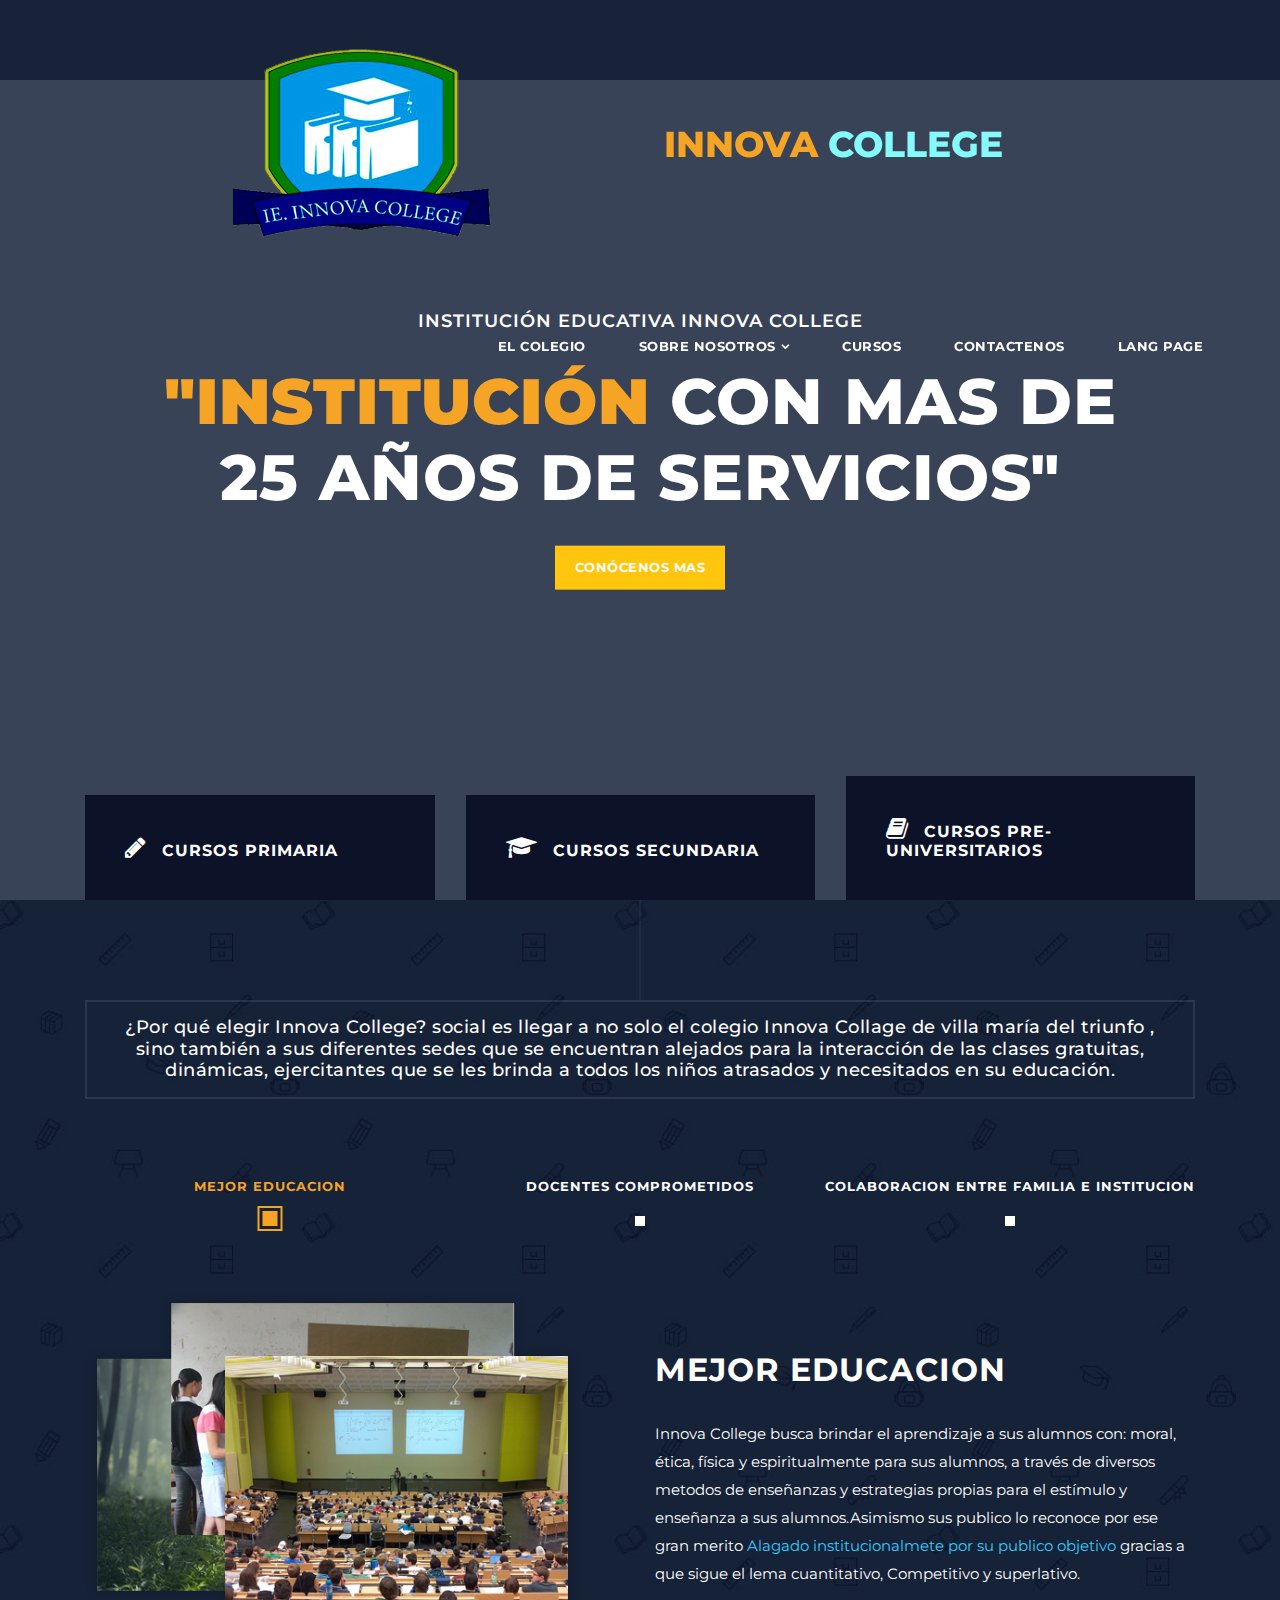
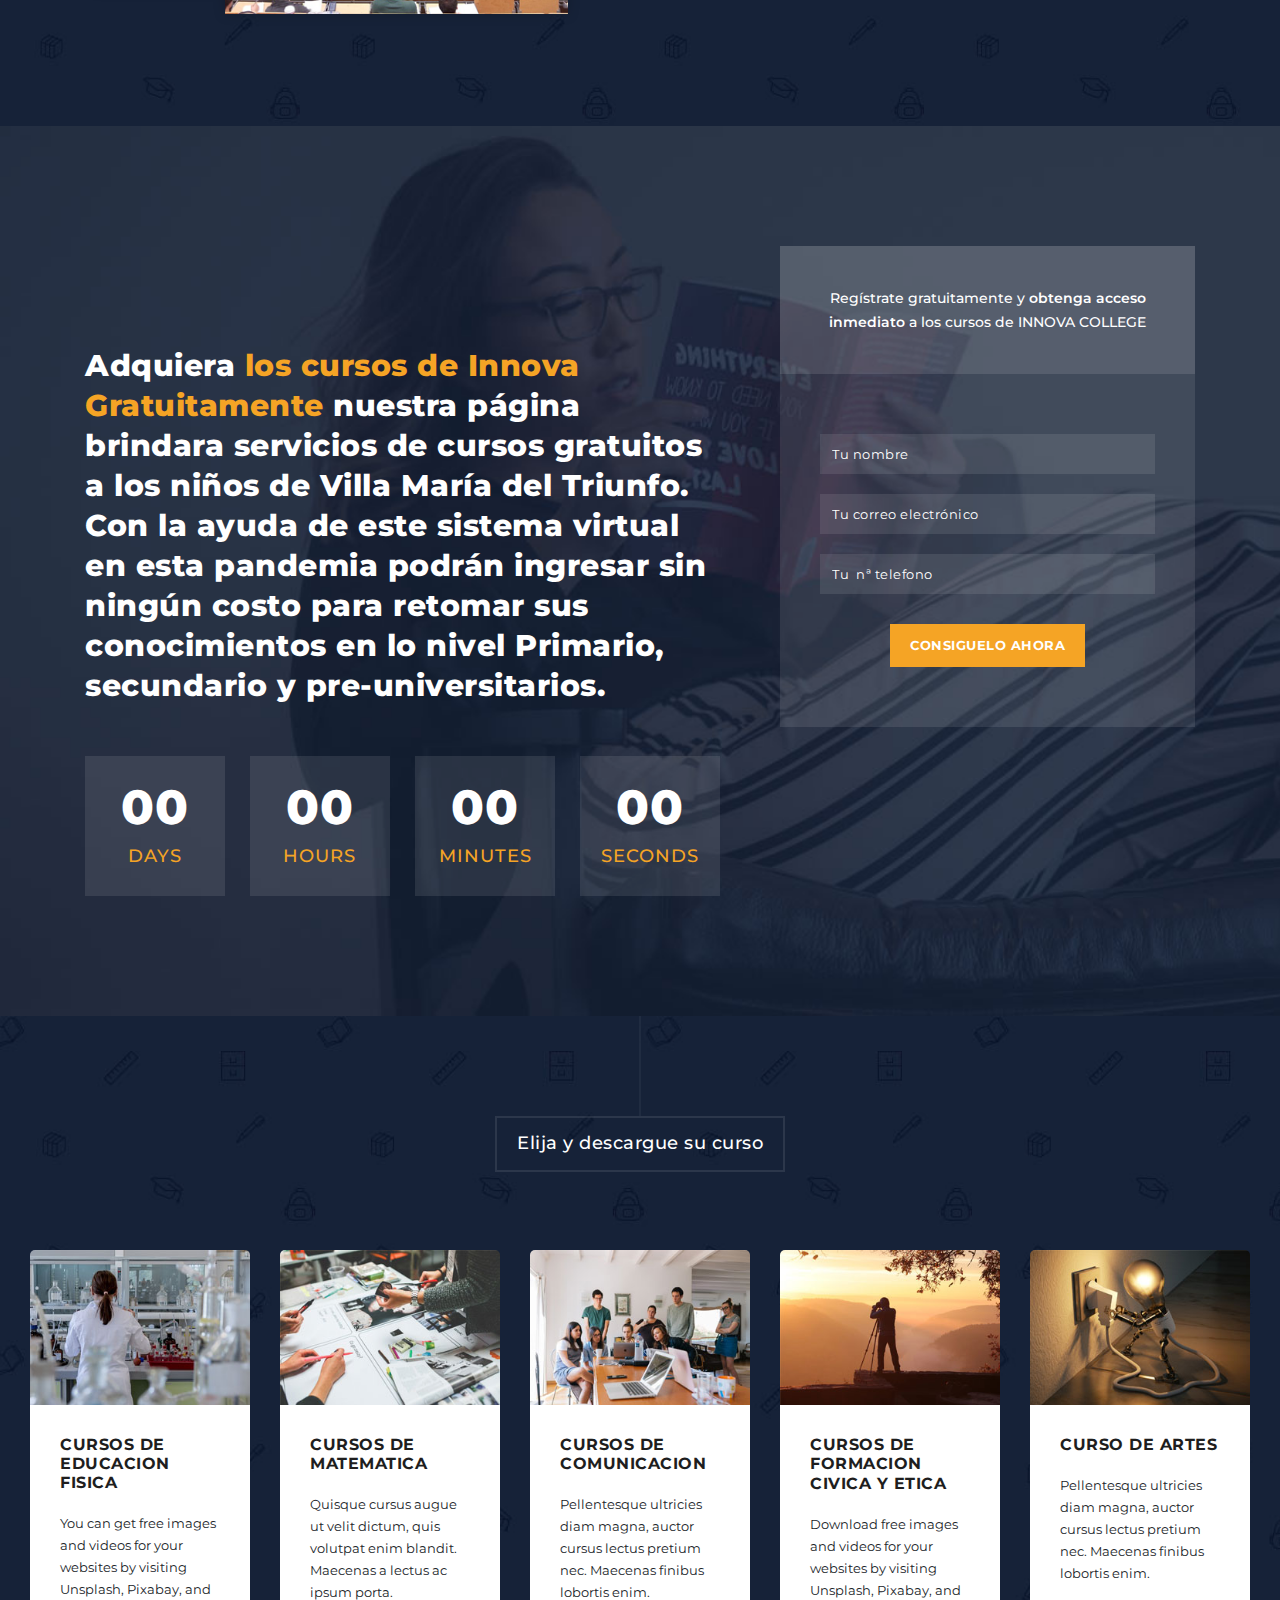
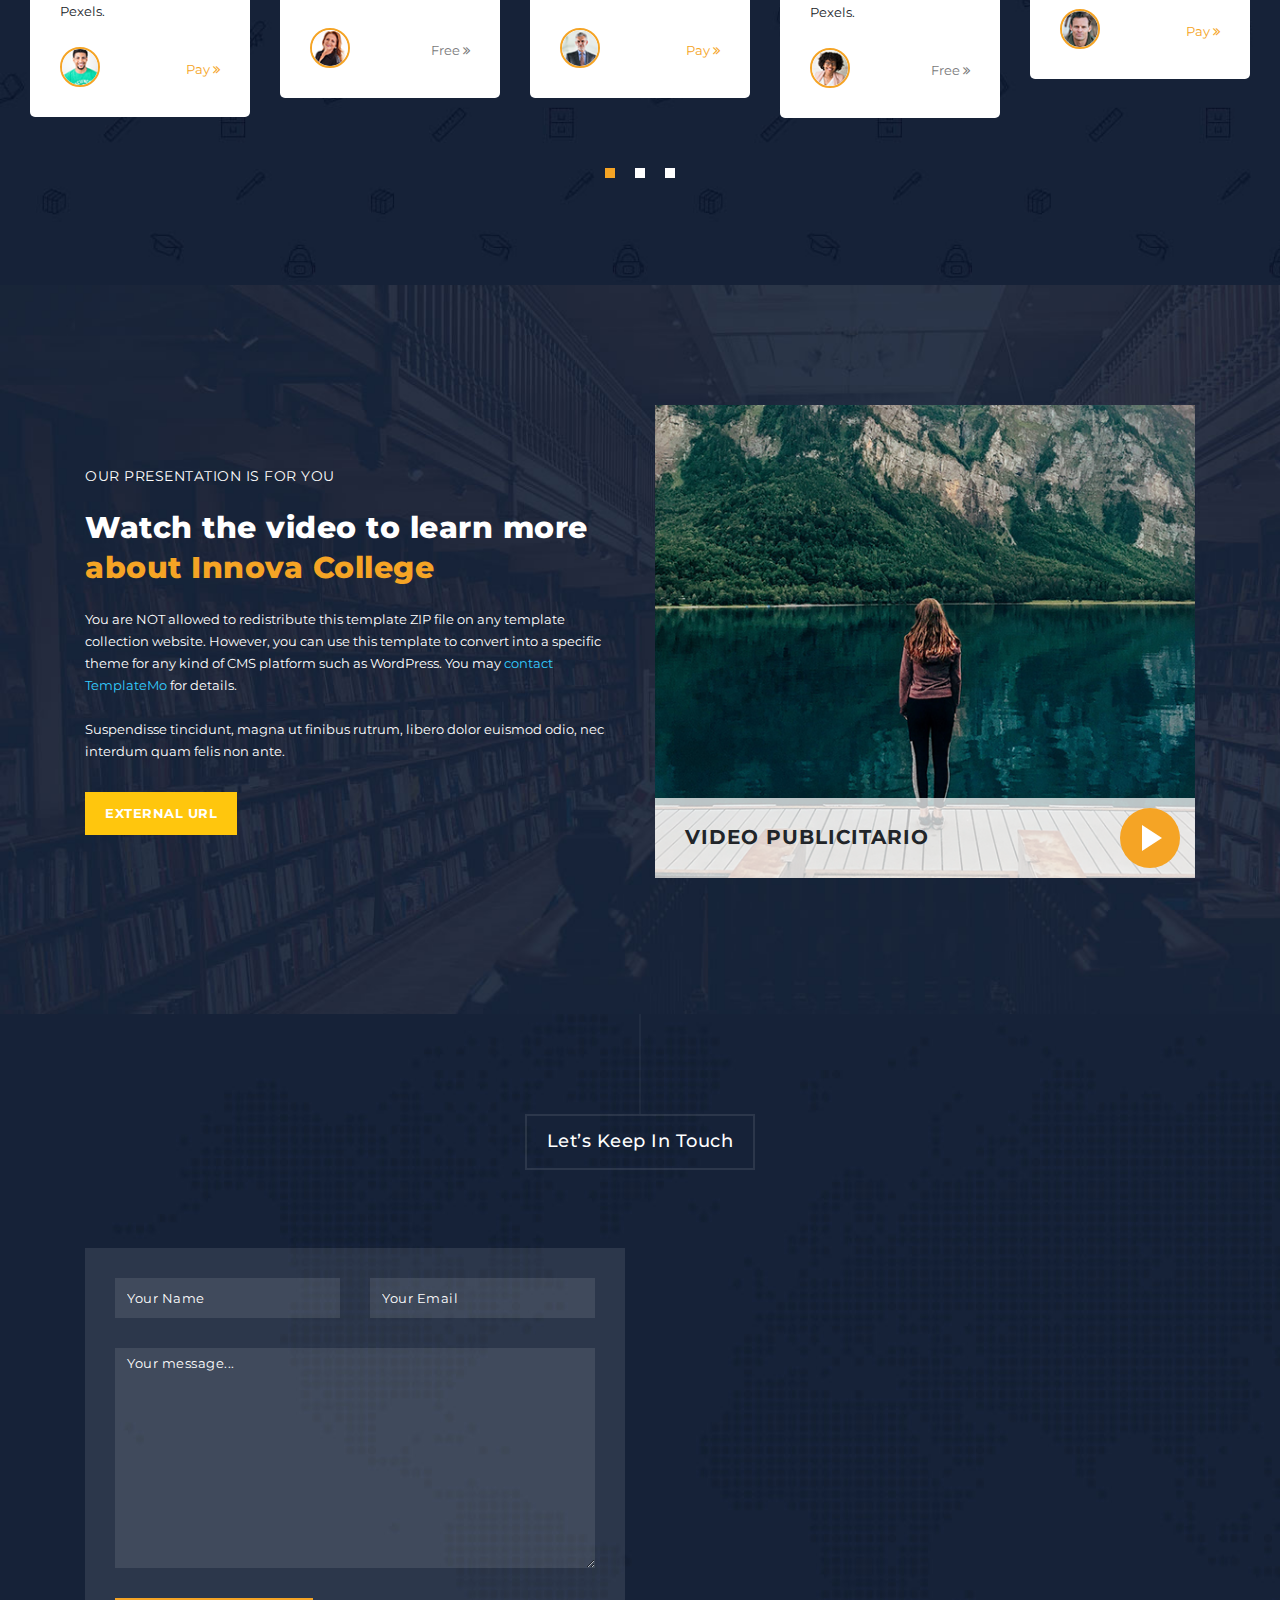
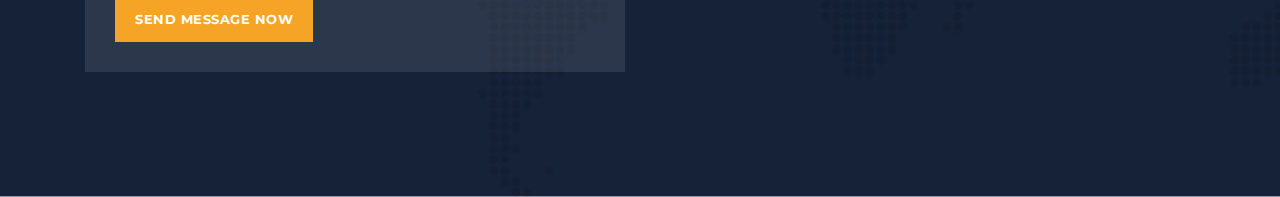
==== commit 8bbfb5f9: "Add files via upload" ====
--- a/gradschool-main/index.html
+++ b/gradschool-main/index.html
@@ -1,43 +1,43 @@
 <!DOCTYPE html>
 <html lang="es">
 
-  <head>
-
-    <meta charset="utf-8">
-    <meta name="viewport" content="width=device-width, initial-scale=1, shrink-to-fit=no">
-    <meta name="description" content="">
-    <meta name="author" content="">
-    <link href="https://fonts.googleapis.com/css?family=Montserrat:100,200,300,400,500,600,700,800,900" rel="stylesheet">
-
-    <title>Innova College</title>
-    
-    <!-- Bootstrap core CSS -->
-    <link href="vendor/bootstrap/css/bootstrap.min.css" rel="stylesheet">
-
-    <!-- Additional CSS Files -->
-    <link rel="stylesheet" href="assets/css/fontawesome.css">
-    <link rel="stylesheet" href="assets/css/templatemo-grad-school.css">
-    <link rel="stylesheet" href="assets/css/owl.css">
-    <link rel="stylesheet" href="assets/css/lightbox.css">
-<!--
+<head>
+
+  <meta charset="utf-8">
+  <meta name="viewport" content="width=device-width, initial-scale=1, shrink-to-fit=no">
+  <meta name="description" content="">
+  <meta name="author" content="">
+  <link href="https://fonts.googleapis.com/css?family=Montserrat:100,200,300,400,500,600,700,800,900" rel="stylesheet">
+
+  <title>Innova College</title>
+
+  <!-- Bootstrap core CSS -->
+  <link href="vendor/bootstrap/css/bootstrap.min.css" rel="stylesheet">
+
+  <!-- Additional CSS Files -->
+  <link rel="stylesheet" href="assets/css/fontawesome.css">
+  <link rel="stylesheet" href="assets/css/templatemo-grad-school.css">
+  <link rel="stylesheet" href="assets/css/owl.css">
+  <link rel="stylesheet" href="assets/css/lightbox.css">
+  <!--
     
 TemplateMo 557 Grad School
 
 https://templatemo.com/tm-557-grad-school
 
 -->
-  </head>
+</head>
 
 <body>
 
-   
+
   <!--header-->
   <header class="main-header clearfix" role="header">
+    <a href="#menu" class="menu-link"><i class="fa fa-bars"></i></a>
     <div class="logo">
       <img src="assets/images/logo.png" alt="logo" class="nav-brand">
-      <a href="ProyeColegioInnova\index.html"><em>Innova</em> college</a>
-    </div>
-    <a href="#menu" class="menu-link"><i class="fa fa-bars"></i></a>
+      <a href="index.html"><em>Innova</em> college</a>
+    </div>
     <nav id="menu" class="main-nav" role="navigation">
       <ul class="main-menu">
         <li><a href="#section1">EL COLEGIO</a></li>
@@ -51,27 +51,29 @@
         </li>
         <li><a href="#section4">CURSOS</a></li>
         <!-- <li><a href="#section5">Video</a></li> -->
-        <li><a href="#section6">CONTACTENOS</a></li> 
-        <li><a href="https://innnocollege.activehosted.com/admin/index.php?error_mesg=timeout&redir=aHR0cHM6Ly9pbm5ub2NvbGxlZ2UuYWN0aXZlaG9zdGVkLmNvbS9hcHAvZ2V0dGluZy1zdGFydGVk" class="external">Lang Page </a></li>
+        <li><a href="#section6">CONTACTENOS</a></li>
+        <li><a
+            href="https://innnocollege.activehosted.com/admin/index.php?error_mesg=timeout&redir=aHR0cHM6Ly9pbm5ub2NvbGxlZ2UuYWN0aXZlaG9zdGVkLmNvbS9hcHAvZ2V0dGluZy1zdGFydGVk"
+            class="external">Lang Page </a></li>
       </ul>
     </nav>
   </header>
 
   <!-- ***** Main Banner Area Start ***** -->
   <section class="section main-banner" id="top" data-section="section1">
-      <video autoplay muted loop id="bg-video">
-          <source src="assets/images/course-video.mp4" type="video/mp4" />
-      </video>
-
-      <div class="video-overlay header-text">
-          <div class="caption">
-              <h6>INSTITUCIÓN EDUCATIVA INNOVA COLLEGE</h6>
-              <h2><em>"INSTITUCIÓN </em> con mas de 25 años de servicios"</h2>
-              <div class="main-button">
-                  <div class="scroll-to-section"><a href="#section2">Conocenos mas</a></div>
-              </div>
-          </div>
-      </div>
+    <video autoplay muted loop id="bg-video">
+      <source src="assets/images/course-video.mp4" type="video/mp4" />
+    </video>
+
+    <div class="video-overlay header-text">
+      <div class="caption">
+        <h6>INSTITUCIÓN EDUCATIVA INNOVA COLLEGE</h6>
+        <h2><em>"INSTITUCIÓN </em> con mas de 25 años de servicios"</h2>
+        <div class="main-button">
+          <div class="scroll-to-section"><a href="#section2">Conócenos mas</a></div>
+        </div>
+      </div>
+    </div>
   </section>
   <!-- ***** Main Banner Area End ***** -->
 
@@ -83,13 +85,15 @@
           <div class="features-post">
             <div class="features-content">
               <div class="content-show">
-                <h4><i class="fa fa-pencil"></i>Todos los Cursos</h4>
+                <h4><i class="fa fa-pencil"></i>CURSOS PRIMARIA</h4>
               </div>
               <div class="content-hide">
-                <p>Curabitur id eros vehicula, tincidunt libero eu, lobortis mi. In mollis eros a posuere imperdiet. Donec maximus elementum ex. Cras convallis ex rhoncus, laoreet libero eu, vehicula libero.</p>
-                <p class="hidden-sm">Curabitur id eros vehicula, tincidunt libero eu, lobortis mi. In mollis eros a posuere imperdiet.</p>
+                <p>La educación primaria comprende de 9 cursos academicos como:
+                  Matematica, comunicacion, personal social,ciencia tecnologia,educacion religiosa,
+                  arte y cultura ...
+                </p>
                 <div class="scroll-to-section"><a href="#section2">Mas Información</a></div>
-            </div>
+              </div>
             </div>
           </div>
         </div>
@@ -97,13 +101,17 @@
           <div class="features-post second-features">
             <div class="features-content">
               <div class="content-show">
-                <h4><i class="fa fa-graduation-cap"></i>Clases Virtuales</h4>
+                <h4><i class="fa fa-graduation-cap"></i>CURSOS SECUNDARIA</h4>
               </div>
               <div class="content-hide">
-                <p>Curabitur id eros vehicula, tincidunt libero eu, lobortis mi. In mollis eros a posuere imperdiet. Donec maximus elementum ex. Cras convallis ex rhoncus, laoreet libero eu, vehicula libero.</p>
-                <p class="hidden-sm">Curabitur id eros vehicula, tincidunt libero eu, lobortis mi. In mollis eros a posuere imperdiet.</p>
-                <div class="scroll-to-section"><a href="#section3">Detalles</a></div>
-            </div>
+                <p>La educación secundario comprende de 11 cursos academicos como:
+                  Comunicación, Inglés, Arte y Cultura, Desarrollo Personal Ciudadanía y Cívica,
+                  Ciencias Sociales, Educación Física, Ciencia y Tecnología,
+                  Educación para el Trabajo, Matemática ...
+                </p>
+                <p class="hidden-sm"></p>
+                <div class="scroll-to-section"><a href="#section3">Mas Información</a></div>
+              </div>
             </div>
           </div>
         </div>
@@ -111,13 +119,15 @@
           <div class="features-post third-features">
             <div class="features-content">
               <div class="content-show">
-                <h4><i class="fa fa-book"></i>Cursos</h4>
+                <h4><i class="fa fa-book"></i>CURSOS PRE-UNIVERSITARIOS</h4>
               </div>
               <div class="content-hide">
-                <p>Curabitur id eros vehicula, tincidunt libero eu, lobortis mi. In mollis eros a posuere imperdiet. Donec maximus elementum ex. Cras convallis ex rhoncus, laoreet libero eu, vehicula libero.</p>
-                <p class="hidden-sm">Curabitur id eros vehicula, tincidunt libero eu, lobortis mi. In mollis eros a posuere imperdiet.</p>
-                <div class="scroll-to-section"><a href="#section4">Leer mas</a></div>
-            </div>
+                <p>En estos cursos pre-profesionales aprenderas a tener mas conocimiento
+                  ya que son especialmente para universidad, estos pueden ser Humanidades,
+                  Empresariales, Biología, Ingeniería, Tecnología, Ciencias Naturales y más. </p>
+                <p class="hidden-sm"></p>
+                <div class="scroll-to-section"><a href="#section4">Mas Información</a></div>
+              </div>
             </div>
           </div>
         </div>
@@ -130,15 +140,16 @@
       <div class="row">
         <div class="col-md-12">
           <div class="section-heading">
-            <h2>Why choose Grad School?</h2>
+            <h2>¿Por qué elegir Innova College? social es llegar a no solo el colegio Innova Collage de villa maría del triunfo , sino también a sus diferentes sedes que se encuentran alejados para la interacción de las clases gratuitas,
+               dinámicas, ejercitantes que se les brinda a todos los niños atrasados y  necesitados en su educación.</h2>
           </div>
         </div>
         <div class="col-md-12">
           <div id='tabs'>
             <ul>
-              <li><a href='#tabs-1'>Best Education</a></li>
-              <li><a href='#tabs-2'>Top Management</a></li>
-              <li><a href='#tabs-3'>Quality Meeting</a></li>
+              <li><a href='#tabs-1'>MEJOR EDUCACION</a></li>
+              <li><a href='#tabs-2'>DOCENTES COMPROMETIDOS</a></li>
+              <li><a href='#tabs-3'>COLABORACION ENTRE FAMILIA E INSTITUCION</a></li>
             </ul>
             <section class='tabs-content'>
               <article id='tabs-1'>
@@ -147,8 +158,12 @@
                     <img src="assets/images/choose-us-image-01.png" alt="">
                   </div>
                   <div class="col-md-6">
-                    <h4>Best Education</h4>
-                    <p>Grad School is free educational HTML template with Bootstrap 4.5.2 CSS layout. Feel free to use it for educational or commercial purposes. You may want to make <a href="https://paypal.me/templatemo" target="_parent" rel="sponsored">a little donation</a> to TemplateMo. Please tell your friends about us. Thank you.</p>
+                    <h4>MEJOR EDUCACION</h4>
+                    <p>Innova College busca brindar el aprendizaje a sus alumnos con: moral, ética, física y espiritualmente para sus alumnos,
+                       a través de diversos metodos de enseñanzas y estrategias propias para el estímulo y enseñanza a sus alumnos.Asimismo sus publico
+                       lo reconoce por ese gran merito<a
+
+                        href="https://www.facebook.com/Innova-College-107550554800324" target="_parent" rel="sponsored"> Alagado institucionalmete por su publico objetivo</a> gracias a que sigue el lema cuantitativo, Competitivo y superlativo. </p>
                   </div>
                 </div>
               </article>
@@ -158,9 +173,10 @@
                     <img src="assets/images/choose-us-image-02.png" alt="">
                   </div>
                   <div class="col-md-6">
-                    <h4>Top Level</h4>
-                    <p>You can modify this HTML layout by editing contents and adding more pages as you needed. Since this template has options to add dropdown menus, you can put many HTML pages.</p> 
-                    <p>Suspendisse tincidunt, magna ut finibus rutrum, libero dolor euismod odio, nec interdum quam felis non ante.</p>
+                    <h4>DOCENTES COMPROMETIDOS</h4>
+                    <p>Innova cuenta con docentes que se empoderan ante las autoridades locales, buscan las mejores condiciones y estilos para interactuar en su aula, voltean a ver a los niños en condición de
+                       discapacidad, y no lo excluyen e integran las diferencias y que está feliz con su trabajo. </p>
+                    <p>Profesores con: Vocación, Dedicación, Amabilidad, Generosidad, Responsabilidad y Empatía</p>
                   </div>
                 </div>
               </article>
@@ -170,8 +186,13 @@
                     <img src="assets/images/choose-us-image-03.png" alt="">
                   </div>
                   <div class="col-md-6">
-                    <h4>Quality Meeting</h4>
-                    <p>You are NOT allowed to redistribute this template ZIP file on any template collection website. However, you can use this template to convert into a specific theme for any kind of CMS platform such as WordPress. For more information, you shall <a rel="nofollow" href="https://templatemo.com/contact" target="_parent">contact TemplateMo</a> now.</p>
+                    <h4>COLABORACION ENTRE FAMILIA E INSTITUCION</h4>
+                    <p>Innova College interactura con los padres de Failia durante la formación de los alumnos. la intitucion fomenta el diálogo
+                       y la cooperación entre el entorno familiar y el académico, ya que siempre piensa que los dos ámbitos son de mayor aprendizaje
+                        en la vida temprana y se estaran siempre reflejados el uno en el otro.
+
+    <a rel="nofollow"
+                        href="https://templatemo.com/contact" target="_parent">Institucion Halagada </a> por ese merito academico.</p>
                   </div>
                 </div>
               </article>
@@ -188,7 +209,10 @@
         <div class="col-md-7 col-xs-12">
           <div class="continer centerIt">
             <div>
-              <h4>Take <em>any online course</em> and win $326 for your next class</h4>
+              <h4>Adquiera <em>los cursos de Innova Gratuitamente </em> nuestra página brindara servicios de cursos
+                 gratuitos a los niños de Villa María del Triunfo. Con la ayuda de este sistema virtual en esta
+                  pandemia podrán ingresar sin ningún costo para retomar sus conocimientos en lo nivel Primario,
+                   secundario y pre-universitarios.  </h4>
               <div class="counter">
 
                 <div class="days">
@@ -218,28 +242,30 @@
         <div class="col-md-5">
           <div class="right-content">
             <div class="top-content">
-              <h6>Register your free account and <em>get immediate</em> access to online courses</h6>
+              <h6>Regístrate  gratuitamente y  <em>obtenga acceso inmediato </em> a los cursos de INNOVA COLLEGE</h6>
             </div>
             <form id="contact" action="" method="get">
               <div class="row">
                 <div class="col-md-12">
                   <fieldset>
-                    <input name="name" type="text" class="form-control" id="name" placeholder="Your Name" required="">
+                    <input name="name" type="text" class="form-control" id="name" placeholder="Tu nombre" required="">
                   </fieldset>
                 </div>
                 <div class="col-md-12">
                   <fieldset>
-                    <input name="email" type="text" class="form-control" id="email" placeholder="Your Email" required="">
+                    <input name="email" type="text" class="form-control" id="email" placeholder="Tu correo electrónico"
+                      required="">
                   </fieldset>
                 </div>
                 <div class="col-md-12">
                   <fieldset>
-                    <input name="phone-number" type="text" class="form-control" id="phone-number" placeholder="Your Phone Number" required="">
+                    <input name="phone-number" type="text" class="form-control" id="phone-number"
+                    placeholder="Tu  nª telefono" required="">
                   </fieldset>
                 </div>
                 <div class="col-md-12">
                   <fieldset>
-                    <button type="submit" id="form-submit" class="button">Get it now</button>
+                    <button type="submit" id="form-submit" class="button">Consiguelo ahora</button>
                   </fieldset>
                 </div>
               </div>
@@ -255,14 +281,14 @@
       <div class="row">
         <div class="col-md-12">
           <div class="section-heading">
-            <h2>Choose Your Course</h2>
+            <h2>Elija y descargue su curso</h2>
           </div>
         </div>
         <div class="owl-carousel owl-theme">
           <div class="item">
             <img src="assets/images/courses-01.jpg" alt="Course #1">
             <div class="down-content">
-              <h4>Digital Marketing</h4>
+              <h4>CURSOS DE EDUCACION FISICA</h4>
               <p>You can get free images and videos for your websites by visiting Unsplash, Pixabay, and Pexels.</p>
               <div class="author-image">
                 <img src="assets/images/author-01.png" alt="Author 1">
@@ -275,7 +301,7 @@
           <div class="item">
             <img src="assets/images/courses-02.jpg" alt="Course #2">
             <div class="down-content">
-              <h4>Business World</h4>
+              <h4>CURSOS DE MATEMATICA</h4>
               <p>Quisque cursus augue ut velit dictum, quis volutpat enim blandit. Maecenas a lectus ac ipsum porta.</p>
               <div class="author-image">
                 <img src="assets/images/author-02.png" alt="Author 2">
@@ -288,8 +314,9 @@
           <div class="item">
             <img src="assets/images/courses-03.jpg" alt="Course #3">
             <div class="down-content">
-              <h4>Media Technology</h4>
-              <p>Pellentesque ultricies diam magna, auctor cursus lectus pretium nec. Maecenas finibus lobortis enim.</p>
+              <h4>CURSOS DE COMUNICACION</h4>
+              <p>Pellentesque ultricies diam magna, auctor cursus lectus pretium nec. Maecenas finibus lobortis enim.
+              </p>
               <div class="author-image">
                 <img src="assets/images/author-03.png" alt="Author 3">
               </div>
@@ -301,7 +328,7 @@
           <div class="item">
             <img src="assets/images/courses-04.jpg" alt="Course #4">
             <div class="down-content">
-              <h4>Communications</h4>
+              <h4>CURSOS DE FORMACION CIVICA Y ETICA</h4>
               <p>Download free images and videos for your websites by visiting Unsplash, Pixabay, and Pexels.</p>
               <div class="author-image">
                 <img src="assets/images/author-04.png" alt="Author 4">
@@ -314,8 +341,9 @@
           <div class="item">
             <img src="assets/images/courses-05.jpg" alt="">
             <div class="down-content">
-              <h4>Business Ethics</h4>
-              <p>Pellentesque ultricies diam magna, auctor cursus lectus pretium nec. Maecenas finibus lobortis enim.</p>
+              <h4>CURSO DE ARTES</h4>
+              <p>Pellentesque ultricies diam magna, auctor cursus lectus pretium nec. Maecenas finibus lobortis enim.
+              </p>
               <div class="author-image">
                 <img src="assets/images/author-05.png" alt="">
               </div>
@@ -341,7 +369,8 @@
             <img src="assets/images/courses-02.jpg" alt="">
             <div class="down-content">
               <h4>Web Development</h4>
-              <p>Pellentesque ultricies diam magna, auctor cursus lectus pretium nec. Maecenas finibus lobortis enim.</p>
+              <p>Pellentesque ultricies diam magna, auctor cursus lectus pretium nec. Maecenas finibus lobortis enim.
+              </p>
               <div class="author-image">
                 <img src="assets/images/author-02.png" alt="">
               </div>
@@ -367,7 +396,8 @@
             <img src="assets/images/courses-04.jpg" alt="">
             <div class="down-content">
               <h4>Social Media</h4>
-              <p>Pellentesque ultricies diam magna, auctor cursus lectus pretium nec. Maecenas finibus lobortis enim.</p>
+              <p>Pellentesque ultricies diam magna, auctor cursus lectus pretium nec. Maecenas finibus lobortis enim.
+              </p>
               <div class="author-image">
                 <img src="assets/images/author-04.png" alt="">
               </div>
@@ -393,7 +423,8 @@
             <img src="assets/images/courses-01.jpg" alt="">
             <div class="down-content">
               <h4>Media Streaming</h4>
-              <p>Pellentesque ultricies diam magna, auctor cursus lectus pretium nec. Maecenas finibus lobortis enim.</p>
+              <p>Pellentesque ultricies diam magna, auctor cursus lectus pretium nec. Maecenas finibus lobortis enim.
+              </p>
               <div class="author-image">
                 <img src="assets/images/author-01.png" alt="">
               </div>
@@ -406,7 +437,7 @@
       </div>
     </div>
   </section>
-  
+
 
   <section class="section video" data-section="section5">
     <div class="container">
@@ -415,9 +446,15 @@
           <div class="left-content">
             <span>our presentation is for you</span>
             <h4>Watch the video to learn more <em>about Innova College</em></h4>
-            <p>You are NOT allowed to redistribute this template ZIP file on any template collection website. However, you can use this template to convert into a specific theme for any kind of CMS platform such as WordPress. You may <a rel="nofollow" href="https://templatemo.com/contact" target="_parent">contact TemplateMo</a> for details.
-            <br><br>Suspendisse tincidunt, magna ut finibus rutrum, libero dolor euismod odio, nec interdum quam felis non ante.</p>
-            <div class="main-button"><a rel="nofollow" href="https://fb.com/templatemo" target="_parent">External URL</a></div>
+            <p>You are NOT allowed to redistribute this template ZIP file on any template collection website. However,
+              you can use this template to convert into a specific theme for any kind of CMS platform such as WordPress.
+              You may <a rel="nofollow" href="https://templatemo.com/contact" target="_parent">contact TemplateMo</a>
+              for details.
+              <br><br>Suspendisse tincidunt, magna ut finibus rutrum, libero dolor euismod odio, nec interdum quam felis
+              non ante.
+            </p>
+            <div class="main-button"><a rel="nofollow" href="https://fb.com/templatemo" target="_parent">External
+                URL</a></div>
           </div>
         </div>
         <div class="col-md-6">
@@ -426,7 +463,8 @@
               <h4>Video Publicitario</h4>
             </div>
             <figure>
-              <a href="assets/images/cole-video.mp4" type="video/mp4" class="play"><img src="assets/images/main-thumb.png"></a>
+              <a href="assets/images/cole-video.mp4" type="video/mp4" class="play"><img
+                  src="assets/images/main-thumb.png"></a>
             </figure>
           </article>
         </div>
@@ -443,26 +481,27 @@
           </div>
         </div>
         <div class="col-md-6">
-        
-        <!-- Do you need a working HTML contact-form script?
+
+          <!-- Do you need a working HTML contact-form script?
                 	
                     Please visit https://templatemo.com/contact page -->
-                    
+
           <form id="contact" action="" method="post">
             <div class="row">
               <div class="col-md-6">
-                  <fieldset>
-                    <input name="name" type="text" class="form-control" id="name" placeholder="Your Name" required="">
-                  </fieldset>
-                </div>
-                <div class="col-md-6">
-                  <fieldset>
-                    <input name="email" type="text" class="form-control" id="email" placeholder="Your Email" required="">
-                  </fieldset>
-                </div>
+                <fieldset>
+                  <input name="name" type="text" class="form-control" id="name" placeholder="Your Name" required="">
+                </fieldset>
+              </div>
+              <div class="col-md-6">
+                <fieldset>
+                  <input name="email" type="text" class="form-control" id="email" placeholder="Your Email" required="">
+                </fieldset>
+              </div>
               <div class="col-md-12">
                 <fieldset>
-                  <textarea name="message" rows="6" class="form-control" id="message" placeholder="Your message..." required=""></textarea>
+                  <textarea name="message" rows="6" class="form-control" id="message" placeholder="Your message..."
+                    required=""></textarea>
                 </fieldset>
               </div>
               <div class="col-md-12">
@@ -475,7 +514,9 @@
         </div>
         <div class="col-md-6">
           <div id="map">
-            <iframe src="https://maps.google.com/maps?q=Av.+L%C3%BAcio+Costa,+Rio+de+Janeiro+-+RJ,+Brazil&t=&z=13&ie=UTF8&iwloc=&output=embed" width="100%" height="422px" frameborder="0" style="border:0" allowfullscreen></iframe>
+            <iframe
+              src="https://maps.google.com/maps?q=Av.+L%C3%BAcio+Costa,+Rio+de+Janeiro+-+RJ,+Brazil&t=&z=13&ie=UTF8&iwloc=&output=embed"
+              width="100%" height="422px" frameborder="0" style="border:0" allowfullscreen></iframe>
           </div>
         </div>
       </div>
@@ -485,65 +526,67 @@
 
   <!-- Scripts -->
   <!-- Bootstrap core JavaScript -->
-    <script src="vendor/jquery/jquery.min.js"></script>
-    <script src="vendor/bootstrap/js/bootstrap.bundle.min.js"></script>
-
-    <script src="assets/js/isotope.min.js"></script>
-    <script src="assets/js/owl-carousel.js"></script>
-    <script src="assets/js/lightbox.js"></script>
-    <script src="assets/js/tabs.js"></script>
-    <script src="assets/js/video.js"></script>
-    <script src="assets/js/slick-slider.js"></script>
-    <script src="assets/js/custom.js"></script>
-    <script>
-        //according to loftblog tut
-        $('.nav li:first').addClass('active');
-
-        var showSection = function showSection(section, isAnimate) {
+  <script src="vendor/jquery/jquery.min.js"></script>
+  <script src="vendor/bootstrap/js/bootstrap.bundle.min.js"></script>
+
+  <script src="assets/js/isotope.min.js"></script>
+  <script src="assets/js/owl-carousel.js"></script>
+  <script src="assets/js/lightbox.js"></script>
+  <script src="assets/js/tabs.js"></script>
+  <script src="assets/js/video.js"></script>
+  <script src="assets/js/slick-slider.js"></script>
+  <script src="assets/js/custom.js"></script>
+  <script>
+    //according to loftblog tut
+    $('.nav li:first').addClass('active');
+
+    var showSection = function showSection(section, isAnimate) {
+      var
+        direction = section.replace(/#/, ''),
+        reqSection = $('.section').filter('[data-section="' + direction + '"]'),
+        reqSectionPos = reqSection.offset().top - 0;
+
+      if (isAnimate) {
+        $('body, html').animate({
+          scrollTop: reqSectionPos
+        },
+          800);
+      } else {
+        $('body, html').scrollTop(reqSectionPos);
+      }
+
+    };
+
+    var checkSection = function checkSection() {
+      $('.section').each(function () {
+        var
+          $this = $(this),
+          topEdge = $this.offset().top - 80,
+          bottomEdge = topEdge + $this.height(),
+          wScroll = $(window).scrollTop();
+        if (topEdge < wScroll && bottomEdge > wScroll) {
           var
-          direction = section.replace(/#/, ''),
-          reqSection = $('.section').filter('[data-section="' + direction + '"]'),
-          reqSectionPos = reqSection.offset().top - 0;
-
-          if (isAnimate) {
-            $('body, html').animate({
-              scrollTop: reqSectionPos },
-            800);
-          } else {
-            $('body, html').scrollTop(reqSectionPos);
-          }
-
-        };
-
-        var checkSection = function checkSection() {
-          $('.section').each(function () {
-            var
-            $this = $(this),
-            topEdge = $this.offset().top - 80,
-            bottomEdge = topEdge + $this.height(),
-            wScroll = $(window).scrollTop();
-            if (topEdge < wScroll && bottomEdge > wScroll) {
-              var
-              currentId = $this.data('section'),
-              reqLink = $('a').filter('[href*=\\#' + currentId + ']');
-              reqLink.closest('li').addClass('active').
-              siblings().removeClass('active');
-            }
-          });
-        };
-
-        $('.main-menu, .scroll-to-section').on('click', 'a', function (e) {
-          if($(e.target).hasClass('external')) {
-            return;
-          }
-          e.preventDefault();
-          $('#menu').removeClass('active');
-          showSection($(this).attr('href'), true);
-        });
-
-        $(window).scroll(function () {
-          checkSection();
-        });
-    </script>
+            currentId = $this.data('section'),
+            reqLink = $('a').filter('[href*=\\#' + currentId + ']');
+          reqLink.closest('li').addClass('active').
+            siblings().removeClass('active');
+        }
+      });
+    };
+
+    $('.main-menu, .scroll-to-section').on('click', 'a', function (e) {
+      if ($(e.target).hasClass('external')) {
+        return;
+      }
+      e.preventDefault();
+      $('#menu').removeClass('active');
+      showSection($(this).attr('href'), true);
+    });
+
+    $(window).scroll(function () {
+      checkSection();
+    });
+  </script>
 </body>
+
 </html>--- a/gradschool-main/assets/css/templatemo-grad-school.css
+++ b/gradschool-main/assets/css/templatemo-grad-school.css
@@ -8,10 +8,11 @@
 
 
 @import url(fontawesome.css);
-@import url("<link href="https://fonts.googleapis.com/css?family=Montserrat:100,200,300,400,500,600,700,800,900" rel="stylesheet">");
+@import url(<link href="https://fonts.googleapis.com/css?family=Montserrat:100,200,300,400,500,600,700,800,900" rel="stylesheet">);
 body {
     font-family: 'Montserrat', sans-serif;
 }
+
 
 /* Basic */
 
@@ -161,6 +162,12 @@
 
   .main-menu {
       padding-right: 30px!important;
+      font-size: 15px; /*letra de navegacion a 20px tamaño*/
+display: flex;/*letras de navegacion a la derecha*/
+justify-content: space-between;/*extrecho al contenido body*/
+align-items: center;
+height: 50px;
+padding: 80px 0;
   }
 
   .main-menu li {
